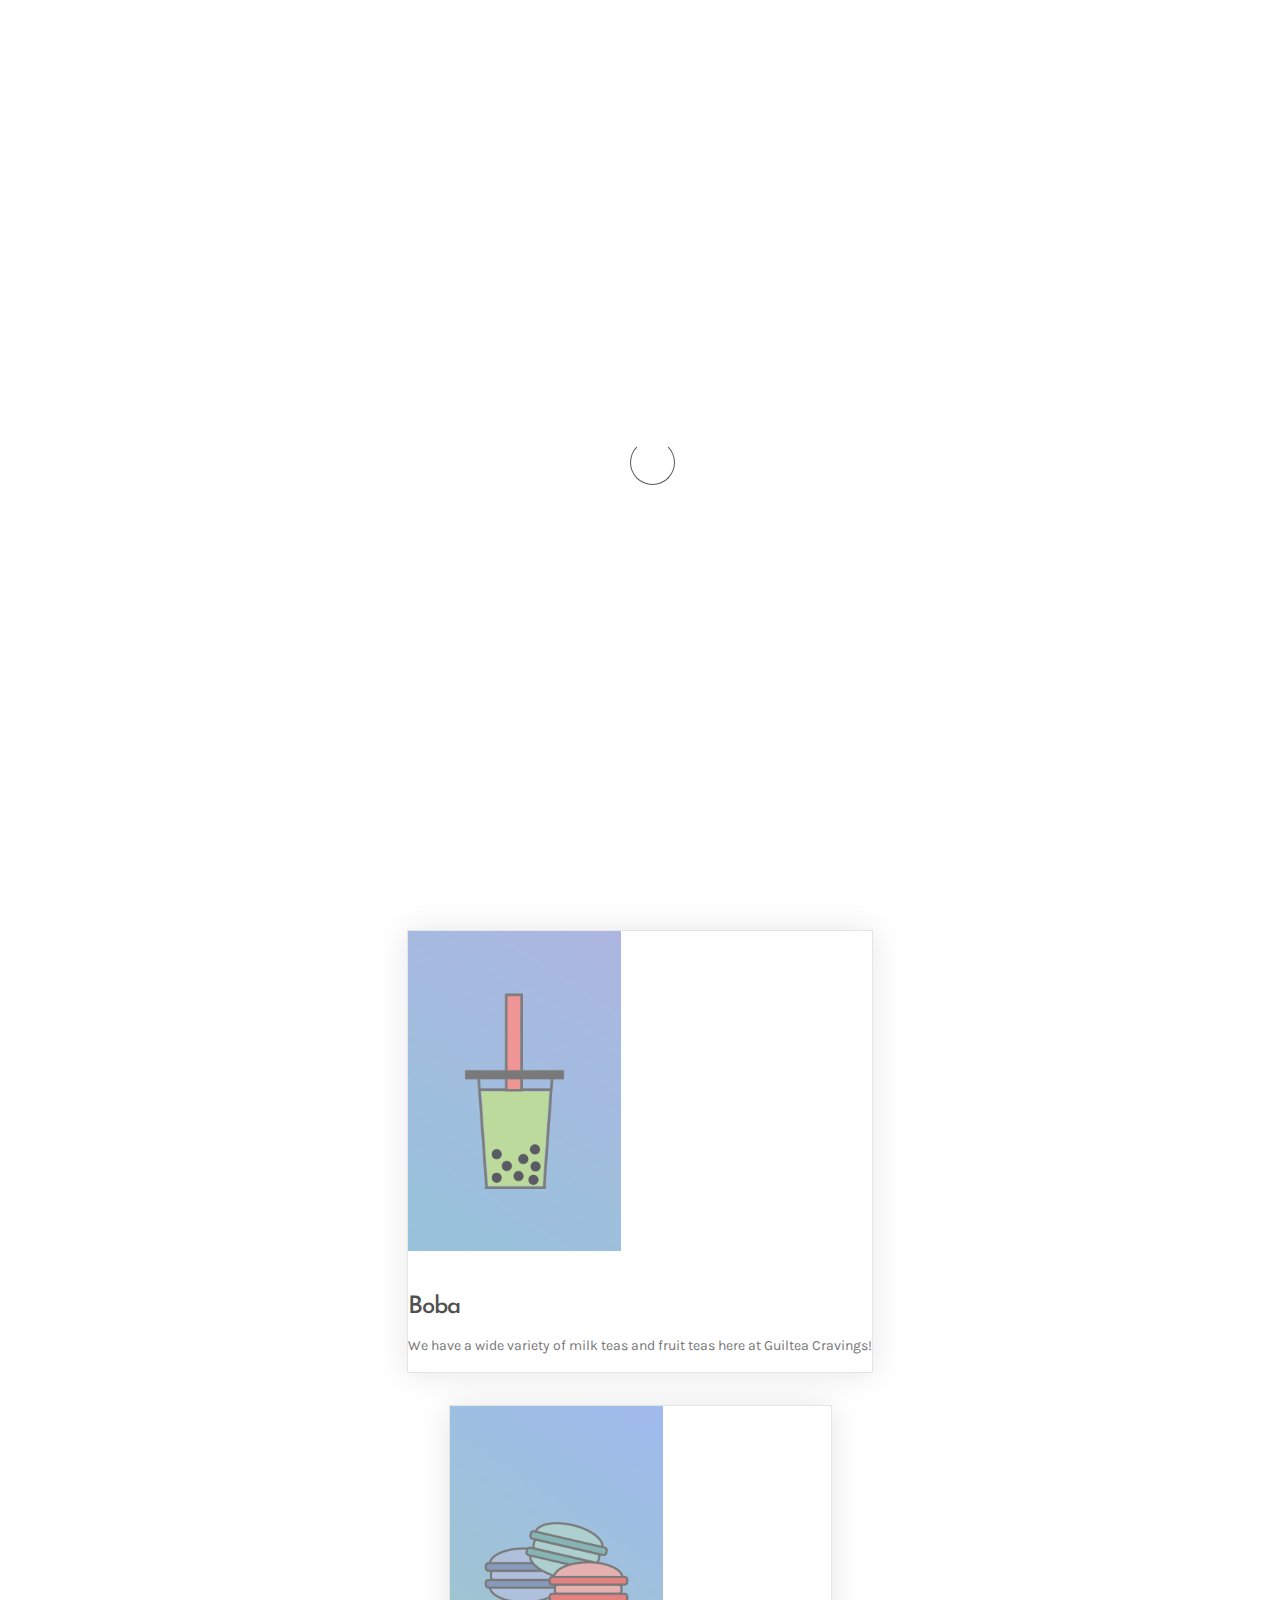
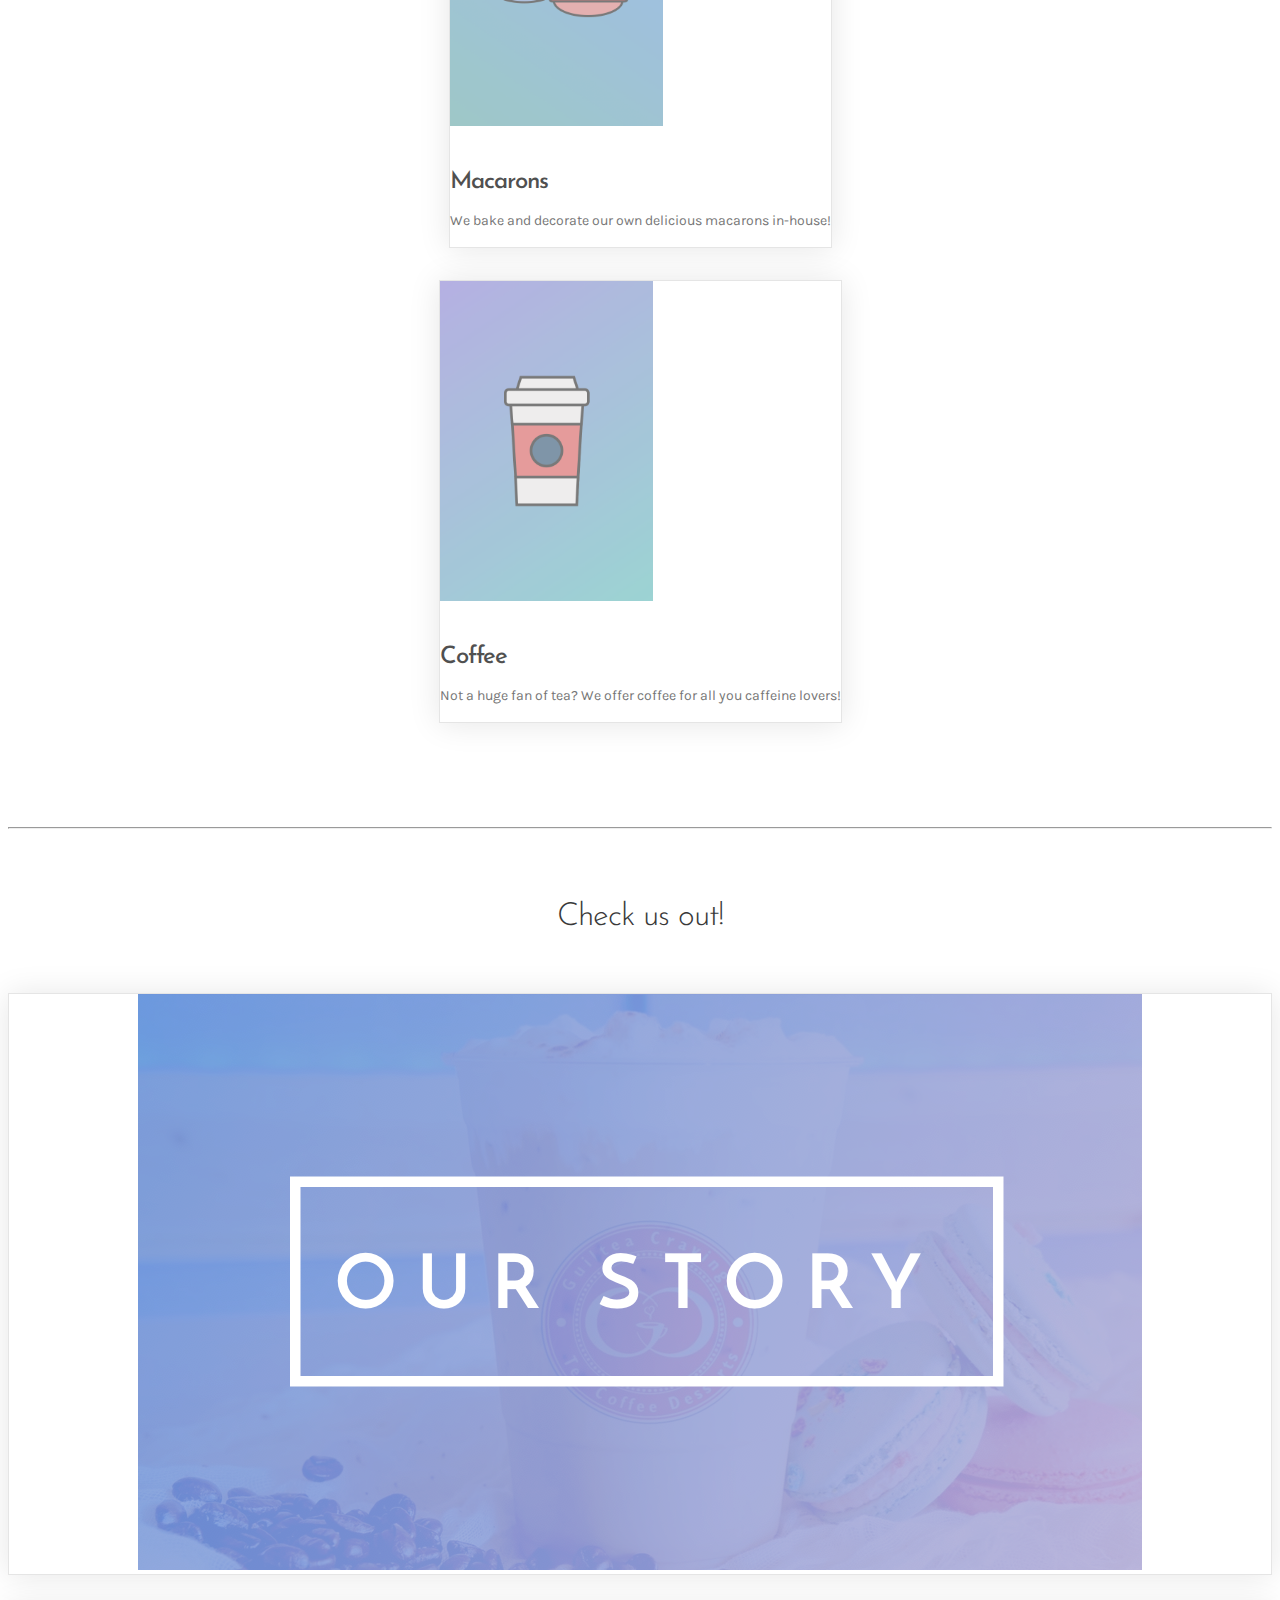
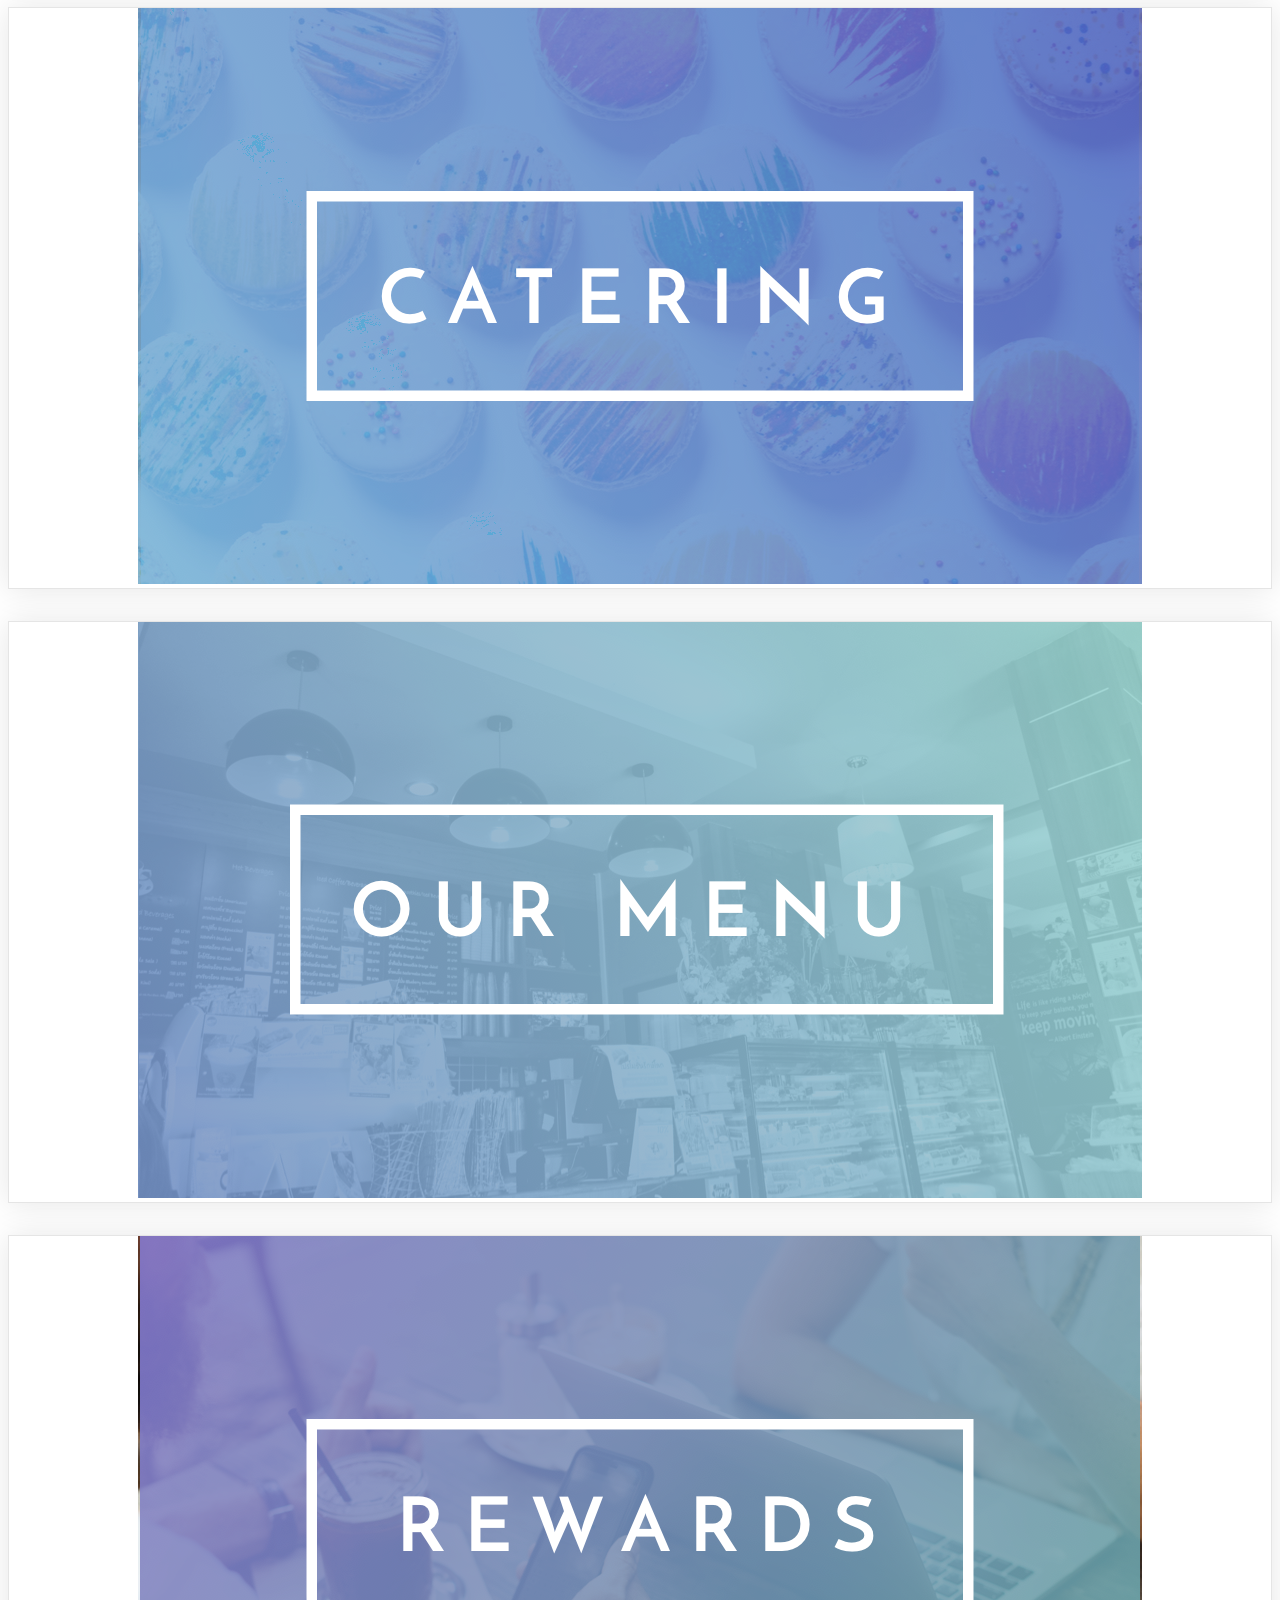
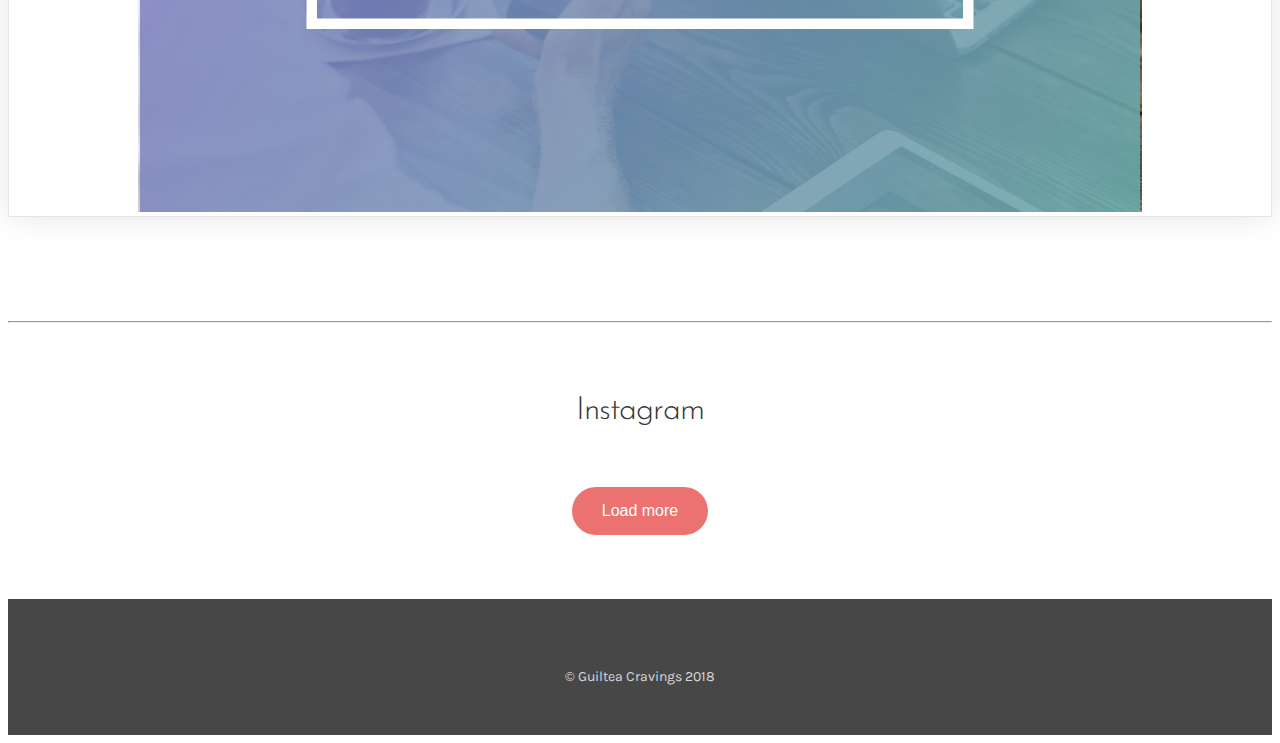
==== index.html @ 6f841122 "added logo to navbar" ====
<!DOCTYPE html>
<html lang="en">
<head>

     <title>Guiltea Cravings</title>

     <meta charset="UTF-8">
     <meta http-equiv="X-UA-Compatible" content="IE=Edge">
     <meta name="description" content="">
     <meta name="keywords" content="">
     <meta name="author" content="">
     <meta name="viewport" content="width=device-width, initial-scale=1, maximum-scale=1">

     <link rel="stylesheet" href="css/bootstrap.min.css">
     <link rel="stylesheet" href="css/magnific-popup.css">
     <link rel="stylesheet" href="css/font-awesome.min.css">

     <!-- MAIN CSS -->
     <link rel="stylesheet" href="css/style.css">
</head>
<body>

     <!-- PRE LOADER -->
     <section class="preloader">
          <div class="spinner">
               <span class="spinner-rotate"></span>
          </div>
     </section>


      <!-- NAVBAR -->
      <nav class="navbar custom-navbar navbar-default navbar-fixed-top">
              <div class="container">
                <div class="navbar-header">
                  <button type="button" class="navbar-toggle collapsed" data-toggle="collapse" data-target="#navbar" aria-expanded="false" aria-controls="navbar">
                    <span class="sr-only">Toggle navigation</span>
                    <span class="icon-bar"></span>
                    <span class="icon-bar"></span>
                    <span class="icon-bar"></span>
                  </button>
                  <img class="navbar-logo" src="images/LOGO_FOR_NAV.png" />
                  <a class="navbar-brand" href="index.html">Guiltea Cravings</a>
                </div>
                <div id="navbar" class="navbar-collapse collapse">
                  <ul class="nav navbar-nav navbar-right">
                    <li><a href="index.html">Home</a></li>
                    <li><a href="about.html">About</a></li>
                    <li><a href="menu.html">Menu</a></li>
                    <li><a href="rewards.html">Rewards</a></li>
                    <li><a href="catering.html">Catering</a></li>
                    <li><a href="contact.html">Contact</a></li>
                  </ul>
                </div>
              </div>     
        </nav>


    <!-- CAROUSEL -->
    <div class="overlay container-fluid">
        <a class="left carousel-control" href="#myCarousel" role="button" data-slide="prev">
            <span class="glyphicon glyphicon-chevron-left" aria-hidden="true"></span>
            <span class="sr-only">Previous</span>
          </a>
          <a class="right carousel-control" href="#myCarousel" role="button" data-slide="next">
            <span class="glyphicon glyphicon-chevron-right" aria-hidden="true"></span>
            <span class="sr-only">Next</span>
          </a>
    </div>
    
    <div id="myCarousel" class="carousel slide container-fluid" data-ride="carousel">
      <!-- Indicators -->
      <ol class="carousel-indicators">
        <li data-target="#myCarousel" data-slide-to="0" class="active"></li>
        <li data-target="#myCarousel" data-slide-to="1"></li>
        <li data-target="#myCarousel" data-slide-to="2"></li>
      </ol>

      <div class="carousel-inner" role="listbox">
        <div class="item active section-banner">

          <img class="first-slide home-deskimg" src="images/banners/home1-lg.jpg" alt="First slide">
          <!-- <img class="first-slide home-mobile" src="images/banners/home1-sm.jpg" alt="First slide"> -->

        </div>
        <div class="item section-banner">
          <img class="second-slide home-deskimg" src="images/banners/home2-lg.jpg" alt="Second slide">
          <!-- <img class="second-slide home-mobile" src="images/banners/home2-sm.jpg" alt="Second slide"> -->
        </div>
        <div class="item section-banner">
          <img class="third-slide home-deskimg" src="images/banners/home3-lg.jpg" alt="Third slide">
          <!-- <img class="third-slide home-mobile" src="images/banners/home3-sm.jpg" alt="Second slide"> -->
        </div>
      </div>

    </div><!-- /.carousel -->


         <!-- GUILTEA SPECIALTIES -->
         <section id="blog" data-stellar-background-ratio="0.5">
          <div class="container">
               <div class="row">

                    <div class="col-md-12 col-sm-12">
                         <div class="section-title">
                              <h2>Welcome to Guiltea Cravings!</h2>
                              <div class="row">
                                  <!-- might change inline style later, won't override in regular stylesheet-->
                                  <p>Here at Guiltea, we offer various yummy treats all made with love! From milk tea to ice cream to macarons, you are sure to find something that satisfies your Guiltea Cravings! Come pay a visit and find out what makes this place so sweet! We hope to see you soon!</p>
                              </div>
                         </div>
                    </div>
                </div>

                <div class="row aboutrow-centered">
                    <div class="col-md-6 col-sm-7 col-lg-5 col-xs-8 aboutcol-centered">
                         <div class="row about-box">
                             <div class="col-md-4 col-sm-5 col-xs-5 about-img padding-0">
                                    <img src="images/boba2.png" class="img-responsive" alt="">
                             </div>
                             <div class="col-md-7 col-sm-6 col-xs-7 about-textspecial">
                                <h3>Boba</h3>
                                <p>We have a wide variety of milk teas and fruit teas here at Guiltea Cravings! </p>
                             </div>
                         </div>
                    </div>
                </div>
                <div class="row aboutrow-centered">
                    <div class="col-md-6 col-sm-7 col-lg-5 col-xs-8 aboutcol-centered">
                         <div class="row about-box">
                                <div class="col-md-4 col-sm-5 col-xs-5 about-img padding-0">
                                       <img src="images/macarons2.png" class="img-responsive" alt="">
                                </div>
                                <div class="col-md-7 col-sm-6 col-xs-7 about-textspecial">
                                   <h3>Macarons</h3>
                                   <p>We bake and decorate our own delicious macarons in-house!</p>
                                </div>
                        </div>
                    </div>
                </div>
                <div class="row aboutrow-centered">
                    <div class="col-md-6 col-sm-7 col-lg-5 col-xs-8 aboutcol-centered">
                         <div class="row about-box">
                                <div class="col-md-4 col-sm-5 col-xs-5 about-img padding-0">
                                       <img src="images/coffee2.png" class="img-responsive" alt="">
                                </div>
                                <div class="col-md-7 col-sm-6 col-xs-7 about-textspecial">
                                   <h3>Coffee</h3>
                                   <p>Not a huge fan of tea? We offer coffee for all you caffeine lovers! </p>
                                </div>
                         </div>
                    </div>
                </div>

               </div>
          </div>
     </section>

     <hr>

     <!-- WELCOME NAV -->
     <section id="blog" data-stellar-background-ratio="0.5">
          <div class="container">
                <!-- Our Story and Catering Button -->
                <div class="row">
                  <div class="col-md-12 col-sm-12">
                         <div class="section-title">
                              <h2>Check us out!</h2>
                         </div>
                  </div>

                    <div class="col-md-4 col-sm-6 col-lg-4 col-xs-12 col-lg-offset-2 col-md-offset-2">
                      <div class="welcome-nav-button">
                        <a href="about.html">
                                 <img src="images/home/story2.png" class="img-responsive" alt="">
                        </a>
                      </div>
                              
                    </div>
          
                    <div class="col-md-4 col-sm-6 col-lg-4 col-xs-12">
                       <div class="welcome-nav-button">
                        <a href="catering.html">
                                  <img src="images/home/catering2.png" class="img-responsive" alt="">
                        </a>
                        </div>

                    </div>
                </div>
                <!-- Rewards and Products Button -->
                <div class="row">
                  <div class="col-md-4 col-sm-6 col-lg-4 col-xs-12 col-lg-offset-2 col-md-offset-2">
                          <div class="welcome-nav-button">
                            <a href="menu.html">
                               <img src="images/home/menu2.png" class="img-responsive" alt="">
                            </a>
                          </div>
                              
                    </div>
                    <div class="col-md-4 col-sm-6 col-lg-4 col-xs-12">
                      <div class="welcome-nav-button">
                        <a href="rewards.html">
                                <img src="images/home/rewards2.png" class="img-responsive" alt="">
                        </a>
                      </div>
                    </div>  
                 </div>

              </div> <!-- end container -->
     </section>

     <hr>

     <!-- INSTAGRAM -->
     <section id="work" data-stellar-background-ratio="0.5">
          <div class="container">
               <div class="row">

                    <div class="col-xs-12 col-md-12 col-sm-12">
                         <div class="section-title">
                              <h2>Instagram</h2>
                         </div>
                    </div>
               </div>

               <div class="row">
                  <!-- instafeed js-->
                  <div id="Instafeed" class="gallery"></div>
               </div>

               <div class="row">
                  <!-- load more or follow us??? -->
                  <button id="btn-instafeed-load" class="btn section-btn">Load more</button>

               </div>
          </div>
     </section>

     <!-- FOOTER -->
     <footer data-stellar-background-ratio="0.5">
          <div class="container">
               <div class="row">                 
                    <div class="col-md-12 col-sm-12">
                         <div class="footer-bottom">
                                   <div class="copyright-text"> 
                                        <ul class="social-icon">
                                            <li><a href="https://www.facebook.com/GuilteacravingsUSA/" class="fa fa-facebook-square" attr="facebook icon"></a></li>
                                            <li><a href="https://twitter.com/guilteacravings" class="fa fa-twitter"></a></li>
                                            <li><a href="https://www.instagram.com/guilteacravingsusa/" class="fa fa-instagram"></a></li>
                                            <li><a href="https://www.yelp.com/biz/guiltea-cravings-san-diego" class="fa fa-yelp"></a></li>
                                        </ul>
                                        <p>&copy; Guiltea Cravings 2018</p> <!-- maybe say design & developed by Team Foodies? -->
                                   </div>
                         </div>
                    </div>
               </div>
          </div>
     </footer>


     <!-- SCRIPTS -->
     <script src="js/jquery.js"></script>
     <script src="js/bootstrap.min.js"></script>
     <script src="js/jquery.stellar.min.js"></script>
     <script src="js/jquery.magnific-popup.min.js"></script>
     <script src="js/smoothscroll.js"></script>
     <script src="js/instafeed.min.js"></script>
     <script src="js/custom.js"></script>

</body>
</html>
---- css/style.css ----
/*

minify CSS at the end to better performance

*/  
  @import url('https://fonts.googleapis.com/css?family=Poppins:400,500,600');
  @import url('https://fonts.googleapis.com/css?family=Nunito');
  @import url('https://fonts.googleapis.com/css?family=Josefin+Sans');
  @import url('https://fonts.googleapis.com/css?family=Karla');
  @import url('https://fonts.googleapis.com/css?family=Work+Sans');





  body {
    /* background: #ffffff; */
    font-family: 'Karla', sans-serif;
    overflow-x: hidden;

  }


  /*---------------------------------------
     TYPOGRAPHY              
  -----------------------------------------*/

  h1,h2,h3,h4,h5,h6 {
    font-family: 'Josefin Sans', sans-serif;
    font-weight: 300;
    line-height: inherit;
    letter-spacing: -1px;
  }

  h1 {
    color: #292929;
    font-size: 3em;
    margin-bottom: 30px;
  }

  h2 {
    color: #393939;
    font-size: 2em;
  }

  h3 {
    color: #505050;
    font-size: 1.5em;
    font-weight: 500;
    margin-bottom: 0;
  }

  h4 {
    color: #696969;
    font-size: 18px;
    line-height: normal;
  }

  p {
    color: #757575;
    font-size: 14px;
    font-weight: normal;
    line-height: 25px;
  }

  strong {
    font-weight: 500;
  }


  /*---------------------------------------
     GENERAL               
  -----------------------------------------*/

  * {
    -webkit-box-sizing: border-box;
    -moz-box-sizing: border-box;
    box-sizing: border-box;
  }

  *:before,
  *:after {
    -webkit-box-sizing: border-box;
    -moz-box-sizing: border-box;
    box-sizing: border-box;
  }

  a {
    color: #252525;
    font-weight: normal;
    -webkit-transition: 0.5s;
    transition: 0.5s;
    text-decoration: none !important;
  }

  a:hover, a:active, a:focus {
    color: #ec7171;
    outline: none;
  }

  .section-title {
    margin-bottom: 60px;
  }

  .section-title h2 {
    margin-top: 0;
    margin-bottom: 10px;
  }

  .section-title .line-bar {
    color: #d9d9d9;
    display: block;
    font-size: 5em;
    line-height: 0;
  }

  .section-title p{
    text-align: left;
    padding: 0 10%;
  }

  .section-btn {
    background: #ec7171;
    border: 0;
    border-radius: 800px;
    color: #ffffff;
    cursor: pointer;
    font-size: inherit;
    font-weight: normal;
    padding: 15px 30px;
    -webkit-transition: 0.5s;
    transition: 0.5s;
  }

  .section2-btn {
    background: white; 
    color: #ec7171; 
    border: 1px solid #ec7171;
  }

  .section-btn:focus {
    background: #ec7171;
    outline: 0;
    color: white;
  }
  .section-btn:hover {
    background: #ec7171;  /* fallback for old browsers */
    background: -webkit-linear-gradient(to right, rgb(119, 112, 179), rgb(161, 214, 214));  /* Chrome 10-25, Safari 5.1-6 */
    background: linear-gradient(to right, rgb(119, 112, 179), rgb(161, 214, 214)); /* W3C, IE 10+/ Edge, Firefox 16+, Chrome 26+, Opera 12+, Safari 7+ */
    border-color: transparent;
    color: #ffffff;
  }

  .overlay {
    background: #ec7171;  /* fallback for old browsers */
    background: -webkit-linear-gradient(to right, rgba(119, 112, 179, 0.7), rgba(161, 214, 214, 0.7));  /* Chrome 10-25, Safari 5.1-6 */
    background: linear-gradient(to right, rgba(119, 112, 179, 0.7), rgba(161, 214, 214, 0.7)); /* W3C, IE 10+/ Edge, Firefox 16+, Chrome 26+, Opera 12+, Safari 7+ */
    /* opacity: 0.7; */
    position: absolute;
    width: 100%;
    height: 30.1em;
    top: 0;
    right: 0;
    left: 0;
    z-index: 10;
  }

  .overlay-subpage {
    background: #ec7171;  /* fallback for old browsers */
    background: -webkit-linear-gradient(to right, rgba(119, 112, 179, 0.7), rgba(161, 214, 214, 0.7));  /* Chrome 10-25, Safari 5.1-6 */
    background: linear-gradient(to right, rgba(119, 112, 179, 0.7), rgba(161, 214, 214, 0.7)); /* W3C, IE 10+/ Edge, Firefox 16+, Chrome 26+, Opera 12+, Safari 7+ */
    /* opacity: 0.7; */
    position: absolute;
    width: 100%;
    height: 18.55em;
    top: 0;
    right: 0;
    left: 0;
    z-index: 10;
  }

  section {
    padding-top: 4em;
    padding-bottom: 4em;
    text-align: center;
  }

  table{
    margin: 0 auto;
  }

  th,td{
    padding: 0px 20px;
    color: #696969;
  }


  /*---------------------------------------
       PRE LOADER              
  -----------------------------------------*/

  .preloader {
    position: fixed;
    top: 0;
    left: 0;
    width: 100%;
    height: 100%;
    z-index: 99999;
    display: flex;
    flex-flow: row nowrap;
    justify-content: center;
    align-items: center;
    background: none repeat scroll 0 0 #ffffff;
  }

  .spinner {
    border: 1px solid transparent;
    border-radius: 3px;
    position: relative;
  }

  .spinner:before {
    content: '';
    box-sizing: border-box;
    position: absolute;
    top: 50%;
    left: 50%;
    width: 45px;
    height: 45px;
    margin-top: -10px;
    margin-left: -10px;
    border-radius: 50%;
    border: 1px solid #575757;
    border-top-color: #ffffff;
    animation: spinner .9s linear infinite;
  }

  @-webkit-@keyframes spinner {
    to {transform: rotate(360deg);}
  }

  @keyframes spinner {
    to {transform: rotate(360deg);}
  }


  /*---------------------------------------
      MENU              
  -----------------------------------------*/
   #navigation {
    margin-bottom: 0;
    padding-bottom: 0;
  }

  /* mobile override of bootstrap */
  .navbar-default .navbar-toggle:focus, .navbar-default .navbar-toggle:hover {
    background-color: #ffffff;
  }
  .custom-navbar {
    border: none;
    margin-bottom: 0;
    padding: 1em 0 1em 0;
  }

  
  /* .custom-navbar.navbar-default.navbar-fixed-top {
    padding-bottom: 1.2em;
  } */

  .custom-navbar .navbar-brand {
    color: #ffffff;
    font-size: 25px;
    font-weight: 500;
    letter-spacing: -1px;
    font-family: 'Josefin Sans', sans-serif;
  }

  .custom-navbar .navbar-brand:hover {
    color: #ce3232;
  }

  .top-nav-collapse {
    background: #ffffff !important;
    /* background: #474747; */
  }

  .custom-navbar .navbar-nav.navbar-nav-first {
    margin-left: 8em;
  }

  .custom-navbar .navbar-nav.navbar-right li a {
    padding-right: 12px;
    padding-left: 12px;
  }

  .custom-navbar .section-btn {
    padding: 15px;
    margin-left: 2em;
  }

  .custom-navbar .section-btn:hover {
    background: #000000;  /* fallback for old browsers */
    background: -webkit-linear-gradient(to right, #434343, #000000);  /* Chrome 10-25, Safari 5.1-6 */
    background: linear-gradient(to right, #434343, #000000); /*W3C, IE 10+/ Edge, Firefox 16+, Chrome 26+, Opera 12+, Safari 7+*/
   }

  .custom-navbar .section-btn a {
    padding: 0;
  }

  .custom-navbar .nav .section-btn a:hover {
    color: #ffffff;
  }

  .custom-navbar .nav li a {
    font-size: 14px;
    font-weight: 500;
    color: white;
    letter-spacing: -0.5px;
    padding-right: 22px;
    padding-left: 22px;
  }

  .custom-navbar .nav li a:hover {
    background: transparent;
    color: #ce3232;
  }

  .custom-navbar .navbar-nav > li > a:hover,
  .custom-navbar .navbar-nav > li > a:focus {
    background-color: transparent;
  }

  .custom-navbar .nav li.active > a {
    background-color: transparent;
    color: #ce3232;
  }

  .custom-navbar .navbar-toggle {
    border: none;
    padding-top: 10px;
  }

  .custom-navbar .navbar-toggle {
    background-color: transparent;
  }

  .custom-navbar .navbar-toggle .icon-bar {
    background: #252525;
    border-color: transparent;
  }

  .navbar-logo{
    height: 45px;
    float: left;
    padding-right: 10px;
  }

  @media(min-width:768px) {
    .custom-navbar {
      border-bottom: 0;
      background: 0 0; 
    }

    .custom-navbar.top-nav-collapse {
      background: #ffffff;
      -webkit-box-shadow: 0 1px 30px rgba(0, 0, 0, 0.1);
      -moz-box-shadow: 0 1px 30px rgba(0, 0, 0, 0.1);
      box-shadow: 0 1px 30px rgba(0, 0, 0, 0.1);
      padding: 12px 0;
    }

    .top-nav-collapse .navbar-brand {
      color: #252525;
    }

    .top-nav-collapse .nav li a {
      color: black;
    }

    .top-nav-collapse .nav .section-btn a {
      color: #ffffff;
    }
  }



/*---------------------------------------
    CAROUSEL
-----------------------------------------*/
.container-fluid {
  padding-right: 0;
  padding-left: 0;
  margin-right: auto;
  margin-left: auto;
}
#myCarousel {
  display: -webkit-box;
  display: -webkit-flex;
  display: -ms-flexbox;
  display: flex;
  -webkit-box-align: center;
  -webkit-align-items: center;
  -ms-flex-align: center;
  align-items: center;
  /* min-height: 100vh; */
  height: 30em;
  position: relative;
  overflow: hidden;
  width: 100vw;
  padding-top: 6em;
  /* text-align: left; */
}

#myCarousel-subpage {
  display: -webkit-box;
  display: -webkit-flex;
  display: -ms-flexbox;
  display: flex;
  -webkit-box-align: center;
  -webkit-align-items: center;
  -ms-flex-align: center;
  align-items: center;
  /* min-height: 100vh; */
  height: 18.5em;
  position: relative;
  overflow: hidden;
  width: 100vw;
  padding-top: 6em;
  /* text-align: left; */
}

.carousel-control.left, .carousel-control.right {
  background-image: none !important;
  filter: none !important;
}

/* Carousel base class */
.carousel {
  /* height: 36.75em; */
  margin-bottom: 1em;
}
/* Since positioning the image, we need to help out the caption */
.carousel-caption {
  z-index: 5;
}

/* Declare heights because of positioning of img element */
/* .carousel .item { */
  /* height: 40vh; */
  /* background-color: #777; */
/* } */
.home-deskimg{
  display: block !important;
}

.home-mobile{
  display: none !important;
}

.carousel-inner > .item > img {
  position: relative;
  top: 0;
  left: 0;
  min-width: 100%;
  height: 25em;
}
#myCarousel-subpage .carousel-inner > .item > img {
  margin-top: 35em;
}
@media (min-width: 768px) {

  /* Bump up size of carousel content */
  .carousel-caption p {
    margin-bottom: 20px;
    font-size: 21px;
    line-height: 1.4;
  }

}

.section-banner {
  height: 49.27em !important;
  margin-top: 24em !important;
  width: 100%;
}

.section-banner-subpage {
  height: 49.27em !important;
  margin-top: 24em !important;
  width: 100%;
}

  /*---------------------------------------
      Welcome Nav             
  -----------------------------------------*/
  .welcome-nav-button {
    border: rgba(0, 0, 0, 0.1) 1px solid;
    background: #ffffff;
    -webkit-box-shadow: 0 1px 30px rgba(0, 0, 0, 0.1);
    -moz-box-shadow: 0 1px 30px rgba(0, 0, 0, 0.1);
    box-shadow: 0 1px 30px rgba(0, 0, 0, 0.1);
    margin-bottom: 2em;
  }

  .welcome-nav-button:hover img{
    opacity: 0.9;
  }

  /*---------------------------------------
      ABOUT              
  -----------------------------------------*/

  .about-paragraph {
    text-align: left;
  }
  .about-pic {
    height: 23em;
    width: 18em;
    box-shadow: 0 1px 30px rgba(0, 0, 0, 0.1);
  }
  /* centering */
  .aboutrow-centered {
    text-align: center;
  }
  .aboutcol-centered {
    display: inline-block;
    float: none;
    text-align: left;
    /* margin-right: -4px; */
    padding-right: 0;
    padding-left: 0;
    margin-bottom: 2em;
  }
  #about {
    text-align: left;
    padding-bottom: 0;
  }

  #about .about-info:first-child {
    margin-right: 40px;
  }

  .about-info .section-title {
    margin: 40px 0 40px 0;
  }

  .about-info {
    margin-top: 60px;
  }

  /* IMPORTANT */
  .about-box {
    border: rgba(0, 0, 0, 0.1) 1px solid;
    background: #ffffff;
    -webkit-box-shadow: 0 1px 30px rgba(0, 0, 0, 0.1);
    -moz-box-shadow: 0 1px 30px rgba(0, 0, 0, 0.1);
    box-shadow: 0 1px 30px rgba(0, 0, 0, 0.1);
    /* position: absolute; */
    /* height: 23em; */
  }
  .about-box .about-img img {
    /* width: 45%; */
    height: 20em;
  }
  .about-textspecial{
    margin-top: 2.5em;
  }
  .padding-0 {
    padding-right: 0;
    padding-left: 0;
  }


  .skill-thumb strong {
    display: inline-block;
    margin-bottom: 10px;
  }

  .skill-thumb .progress {
    background: #ffffff;
    border-radius: 5px;
    box-shadow: none;
    height: 3px;
    margin-bottom: 25px;
  }

  .skill-thumb .progress-bar {
    background: #1f1f1f;
    box-shadow: none;
  }

  .section-header {
    text-align: center;
    color: white;
    margin-top: 4.8em;
    
  }


  /*---------------------------------------
      INSTAGRAM FEED            
  -----------------------------------------*/
  .work-info img {
    width: 100%;
    border-radius: 100%;
  }

  #work .work-thumb {
    overflow: hidden;
    position: relative;
    cursor: pointer;
    border-radius: 3px;
  }

  .work-thumb .work-info {
    position: absolute;
    top: 0px;
    left: 0px;
    right: 0px;
    bottom: 0px;
    display: flex;
    align-items: center;
    justify-content: center;
    flex-direction: column;
    text-align: center;
  }

  .work-thumb .work-info:after {
    position: absolute;
    top: 0px;
    left: 0px;
    right: 0px;
    bottom: 0px;
    content: "";
    background: #ce3232;
    opacity: 0;
    transition: 0.5s;
  }

  .work-thumb .work-info:hover::after {
    opacity: 0.9;
  }

  .work-thumb .work-info h3,
  .work-thumb .work-info small {
    transform: translateY(100%);
    opacity: 0;
    display: block;
    transition: 0.5s 0.2s;
    color: #ffffff;
    z-index: 2;
    position: relative;
  }

  .work-thumb .work-info small {
    color: #d9d9d9;
    font-size: 12px;
    font-weight: 500;
    letter-spacing: 1px;
    margin-top: 40px;
  }

  .work-thumb:hover .work-info h3,
  .work-thumb:hover .work-info small {
    transform: translateY(0px);
    opacity: 1;
  }

  .instaimg img {
    margin-bottom:2em;
    height: 15em;
    width: 17em;
    box-shadow: 0 1px 30px rgba(0, 0, 0, 0.1);
  }
  .instaimg img:hover {
    opacity:0.8;
    -moz-opacity:0.8;
    -webkit-opacity:0.8;
  }
 
  #btn-instafeed-load.section-btn:focus {
    outline: 0;
    background: #ec7171;
  }

  #btn-instafeed-load.section-btn:hover {
    background: #ec7171;  /* fallback for old browsers */
    background: -webkit-linear-gradient(to right, rgb(119, 112, 179), rgb(161, 214, 214));  /* Chrome 10-25, Safari 5.1-6 */
    background: linear-gradient(to right, rgb(119, 112, 179), rgb(161, 214, 214)); /* W3C, IE 10+/ Edge, Firefox 16+, Chrome 26+, Opera 12+, Safari 7+ */
    border-color: transparent;
    color: #ffffff;
  }


  /*---------------------------------------
      BLOG            
  -----------------------------------------*/
/*bootstrap override */
  .row {
    margin-right: 0;
    margin-left: 0;
  }
  #blog {
    background: #ffffff;
  }

  #blog-header,
  #blog-detail {
    text-align: left;
  }

  #blog-header {
    background: url('../images/blog-header-bg.jpg') no-repeat center center;
    background-size: cover;
    display: -webkit-box;
    display: -webkit-flex;
    display: -ms-flexbox;
    display: flex;
    -webkit-box-align: center;
    -webkit-align-items: center;
    -ms-flex-align: center;
    align-items: center;
    height: 65vh;
    color: #ffffff;
    position: relative;
    padding-top: 1em;
  }

  #blog-header h2 {
    color: #ffffff;
  }

  .blog-thumb {
    background: #ffffff;
    -webkit-box-shadow: 0 1px 30px rgba(0, 0, 0, 0.1);
    -moz-box-shadow: 0 1px 30px rgba(0, 0, 0, 0.1);
    box-shadow: 0 1px 30px rgba(0, 0, 0, 0.1);
    border-radius: 3px;
    text-align: left;
    margin-bottom: 30px;
    height: 23em;
  }

  .media.blog-thumb .media-left {
    width: 45%;
  }

  .blog-thumb small {
    color: #ce3232;
    font-weight: 500;
    display: block;
  }

  .blog-thumb small .fa {
    margin-right: 5px;
  }

  .blog-thumb h4 {
    margin-top: 2px;
    margin-bottom: 0px;
  }

  #blog-detail h2 {
    padding: 25px 0 10px 0;
  }

  .blog-info {
    padding: 75px 25px;
  }

  .blog-info h3 {
    margin: 0;
    padding: 8px 0 6px 0;
    text-transform: capitalize;
  }

  .blog-info .section-btn {
    background: #ec7171;
    color: #ffffff;
    margin-top: 20px;
  }

  .blog-info .section-btn:hover, .blog-info .section-btn:focus {
    background: #ec7171;  /* fallback for old browsers */
    background: -webkit-linear-gradient(to right, rgb(119, 112, 179), rgb(161, 214, 214));  /* Chrome 10-25, Safari 5.1-6 */
    background: linear-gradient(to right, rgb(119, 112, 179), rgb(161, 214, 214)); /* W3C, IE 10+/ Edge, Firefox 16+, Chrome 26+, Opera 12+, Safari 7+ */
    border-color: transparent;
    color: #ffffff;
  }

  .blog-thumb ul {
    margin: 32px 12px 22px 0px;
  }

  .blog-thumb ul li {
    list-style: square;
    font-weight: normal;
    padding: 4px 12px 4px 0px;
  }


  /*---------------------------------------
      MENU PAGE            
  -----------------------------------------*/

  #menu img{
      height: auto;
      width: 100%;
      padding-bottom: 20px;
  }

  #menu .deskimg{
    display: block;
  }

  #menu .mobimg{
    display: none;
  }


  /*---------------------------------------
      FORMS            
  -----------------------------------------*/

  .boxed {
    background-color: #f2f2f2;
    padding: 30px;
    width: 80%;
    margin-left: 10%;
    
  }

  label{
    display: block;
    text-align: left;
  }

  input, textarea {
    display: block;
    outline: none;
    width: 100%;
    border: 1px solid #ccc;
    border-radius: 6px;
    padding: 0 5px;
  }

  textarea{
    height: 150px;
    resize: none;
  }

  input[type="submit"]{
    width: 110px;
  }



  /*---------------------------------------
      CONTACTS             
  -----------------------------------------*/

  #contact {
    background: #00F260;  /* fallback for old browsers */
    background: -webkit-linear-gradient(to right, #0575E6, #00F260);  /* Chrome 10-25, Safari 5.1-6 */
    background: linear-gradient(to right, #0575E6, #00F260); /* W3C, IE 10+/ Edge, Firefox 16+, Chrome 26+, Opera 12+, Safari 7+ */
  }

  #contact .section-title h2 {
    color: #ffffff;
  }

  .contact-info{
    padding: 45px 25px;
    text-align: center;
  }

  #location{
    padding-top: 75px;
  }

  #join img{
    height: 300px;
    width: auto;
  }

  #map #google-map {
    margin: 0 auto;
    width: 800px;
    height: 500px;
  }



  /*---------------------------------------
     FOOTER              
  -----------------------------------------*/

  footer {
    background: #474747;
    position: relative;
    padding-bottom: 2em;
  }

  footer h2 {
    color: #ffffff;
  }

  .footer-link {
    margin: 0;
    padding: 0;
  }

  .footer-link li {
    display: block;
    list-style: none;
    margin: 5px 10px 5px 0;
  }

  footer p,
  footer span,
  .footer-link li a {
    color: #d9d9d9;
  }

  .copyright-text p,
  .footer-bottom .phone-contact p {
    font-size: 14px;
  }

  .footer-info p {
    margin-right: 4em;
  }

  .footer-bottom {
    /* margin-top: 5em; */
    padding-top: 2em;
    text-align: center;
  }

  .footer-bottom .phone-contact,
  .footer-bottom .social-icon {
    display: inline-block;
    vertical-align: top;
  }

  .footer-bottom .phone-contact {
    margin-right: 40px;
  }

  .footer-bottom .phone-contact span {
    font-weight: 500;
    display: inline-block;
    margin-left: 10px;
  }


  /*---------------------------------------
     SOCIAL ICON              
  -----------------------------------------*/

  .social-icon {
    position: relative;
    padding: 0;
    margin: 0;
  }

  .social-icon li {
    display: inline-block;
    list-style: none;
  }

  .social-icon li a {
    border-radius: 100px;
    color: #d9d9d9;
    font-size: 15px;
    text-decoration: none;
    position: relative;
    margin: 5px 10px;
  }

  .social-icon li a:hover {
    color: #ce3232;
  }



  /*---------------------------------------
     RESPONSIVE STYLES              
  -----------------------------------------*/

  @media screen and (max-width: 1170px) {

    .custom-navbar .navbar-nav.navbar-nav-first {
      margin-left: inherit;
    }
  }

  @media screen and (max-width: 991px) {

    h3 {
      font-size: 1.2em;
    }

    p {
      font-size: 13px;
    }

    #home {
      text-align: center;
    }

    .home-info {
      margin-bottom: 3em;
    }

    .custom-navbar .nav li a {
      font-size: 13px;
      padding-right: 11px;
      padding-left: 11px;
    }

    .custom-navbar .section-btn {
      margin-left: 1em;
    }

    .blog-thumb {
      height: inherit;
    }

    .blog-info {
      padding: 45px 25px;
    }

    .contact-info {
      padding: 45px 25px 65px 25px;
    }

    #location{
      height: 320px;
    }

    .media.blog-thumb .media-left {
      display: block;
      width: 100%;
      padding-right: 0;
      overflow: hidden;
    }

    .media.blog-thumb .media-left {
      height: 250px;
    }

    .media.blog-thumb .media-left img {
      position: relative;
      bottom: 10em;
    }

    #work .work-thumb,
    .footer-thumb {
      margin-top: 20px;
      margin-bottom: 30px;
    }
  }

  @media only screen and (min-width: 640px) and (max-width: 767px) {

    #blog-header {
      height: 100vh;
    }

    .media.blog-thumb .media-left {
      height: 550px;
    }

    .media.blog-thumb .media-left img {
      position: relative;
      bottom: 10em;
    }
  }

  @media screen and (max-width: 767px) {

    .custom-navbar {
      background: #ffffff;
      -webkit-box-shadow: 0 1px 30px rgba(0, 0, 0, 0.1);
      -moz-box-shadow: 0 1px 30px rgba(0, 0, 0, 0.1);
      box-shadow: 0 1px 30px rgba(0, 0, 0, 0.1);
      padding: 1.5em 0 0.4em 0;
    }

    .custom-navbar .nav li a {
      line-height: normal;
      padding: 5px;
    }


    .custom-navbar .navbar-brand,
    .top-nav-collapse .navbar-brand {
      color: #575757;
      font-weight: 600;
    }

    .top-nav-collapse .navbar-brand {
      color: #252525;
    }

    .custom-navbar .nav li a {
      color: #575757;
    }

    .top-nav-collapse .nav li a {
      color: #575757;
    }

    .custom-navbar .navbar-nav.navbar-right li {
      text-align: center;
    }

    .custom-navbar .section-btn {
      display: block !important;
      width: 50%;
      margin: 10px auto 10px auto;
      padding: 10px;
    }

    .custom-navbar .section-btn a {
      color: #ffffff !important;
    }

    .navbar-logo{
      padding: 0 0 0 20px;
    }

    .home-info span {
      margin-top: 20px;
    }

    #about .about-info:first-child {
      margin-right: 0;
    }

    .about-info {
      margin: 40px 0 40px 0;
    }

    #menu .deskimg{
      display: none;
    }

    #menu .mobimg{
      display: block;
    }

    #join img{
      height: auto;
      width: 80%;
    }

    #map #google-map {
      width: 100%;
      height: 300px;
    }

    footer {
      text-align: center;
    }

    .footer-info p,
    .footer-bottom .phone-contact {
      margin-right: 0;
    }
    /* for homepage */
    .overlay {
      height: 20.1em;
     }
     .carousel-control.left, .carousel-control.right {
      padding-top: 17em;
    }
     #myCarousel {
      height: 20em;
      padding-top: 7em;
      /* text-align: left; */
    }

    /* for subpages */
    .overlay-subpage {
      height: 14em;
    }
    #myCarousel-subpage {
      height: 14em;
      padding-top: 4em;
      /* text-align: left; */
    }
  }

  @media screen and (max-width: 639px) {

    .about-textspecial {
      font-size: 20px;
      margin-top: 0.02em;
    }
    .about-textspecial h3 {
      margin-top: 12px;
    }
    .about-textspecial p {
      font-size: 13px;
      line-height: 1.5;
      padding-left: 0.05em;
    }
    .about-box .about-img img {
      /* width: 45%; */
      height: 12em;
      width: 100%;
    }
    /* .home-deskimg{
      display: none !important;
    } */
    
    /* .home-mobile{
      display: block !important;
    } */
    .instaimg img {
      margin-bottom:0.1em;
      height: 12em;
      width: 12em;
    }

    .instaimg.col-xs-6 {
      padding: 0.3em;

    }
    /* insta button */
    #btn-instafeed-load.section-btn:hover {
      background: #ec7171;
    }
    .section-btn:hover {
      background: #ec7171;
    }

    h1 {
      font-size: 2em;
    }

    .media.blog-thumb .media-left {
      height: 320px;
    }

    .media.blog-thumb .media-left img {
      position: relative;
      bottom: 6em;
    }
    
  }
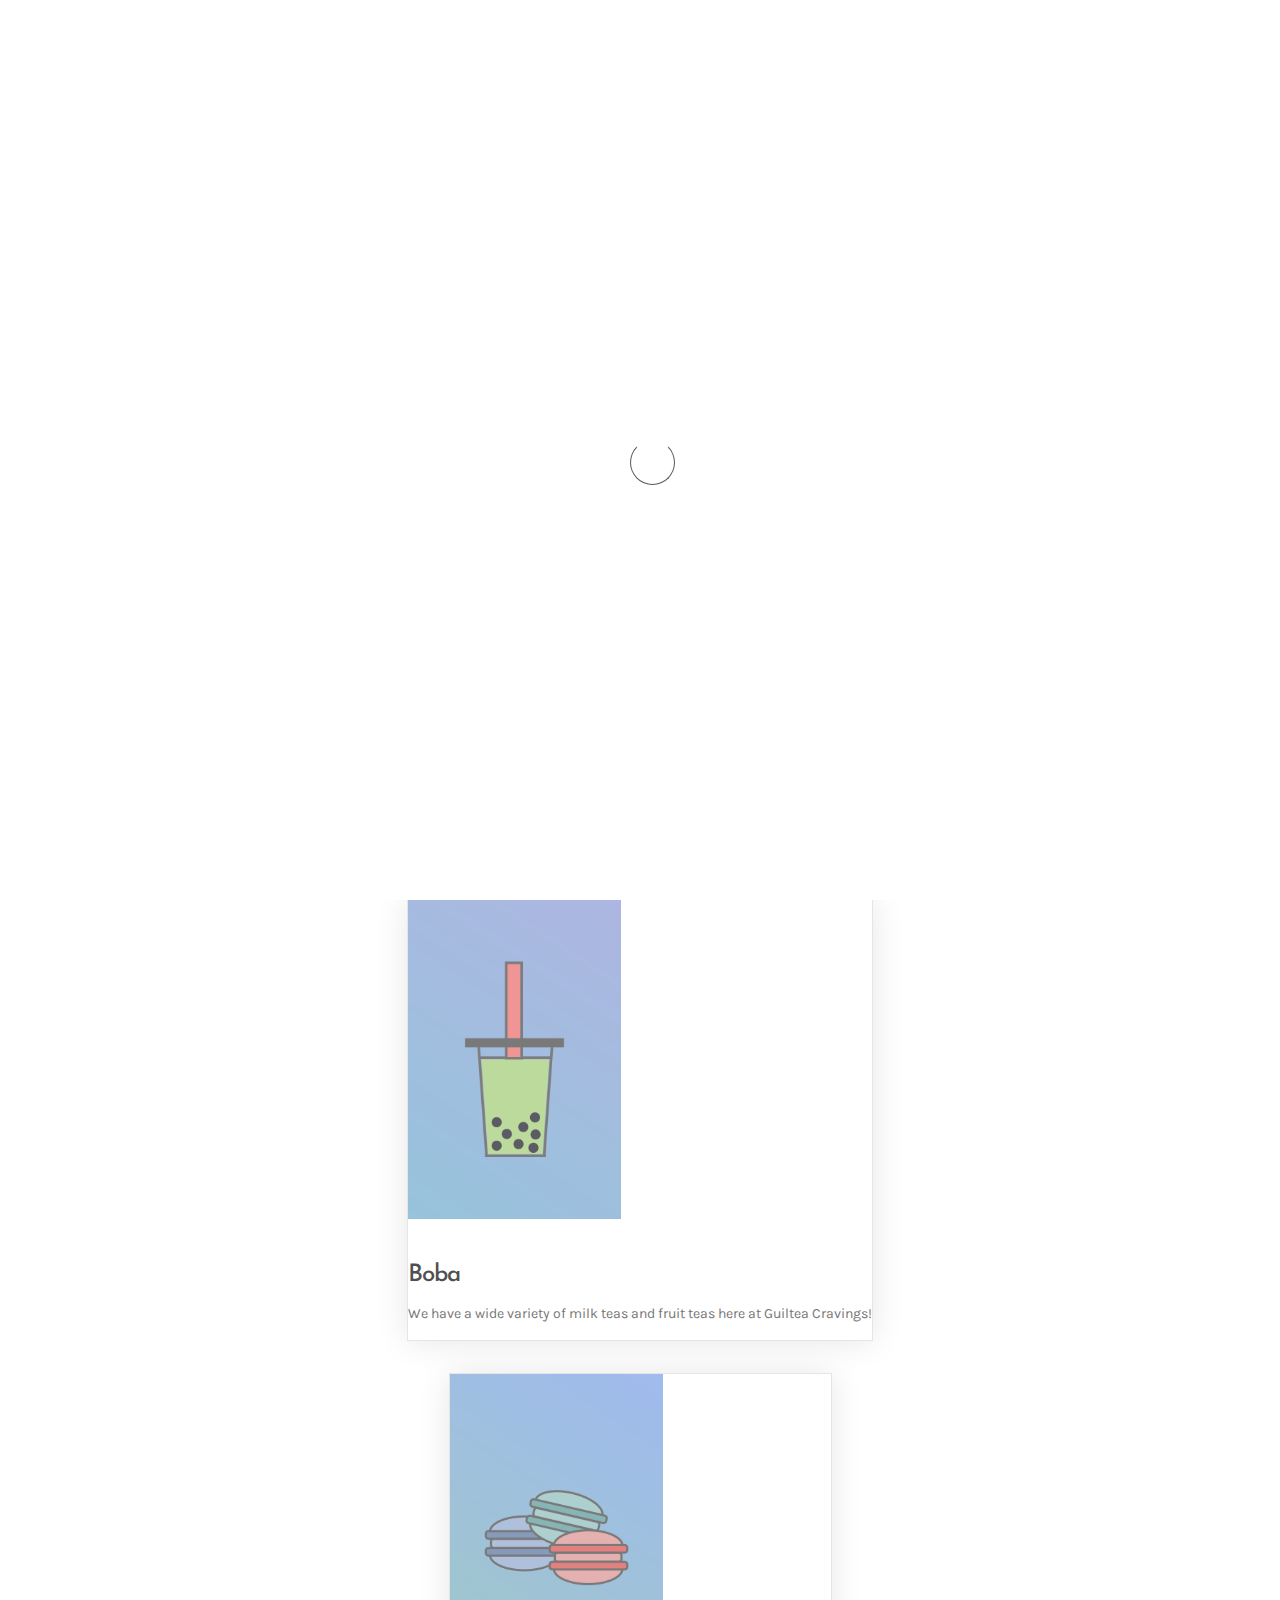
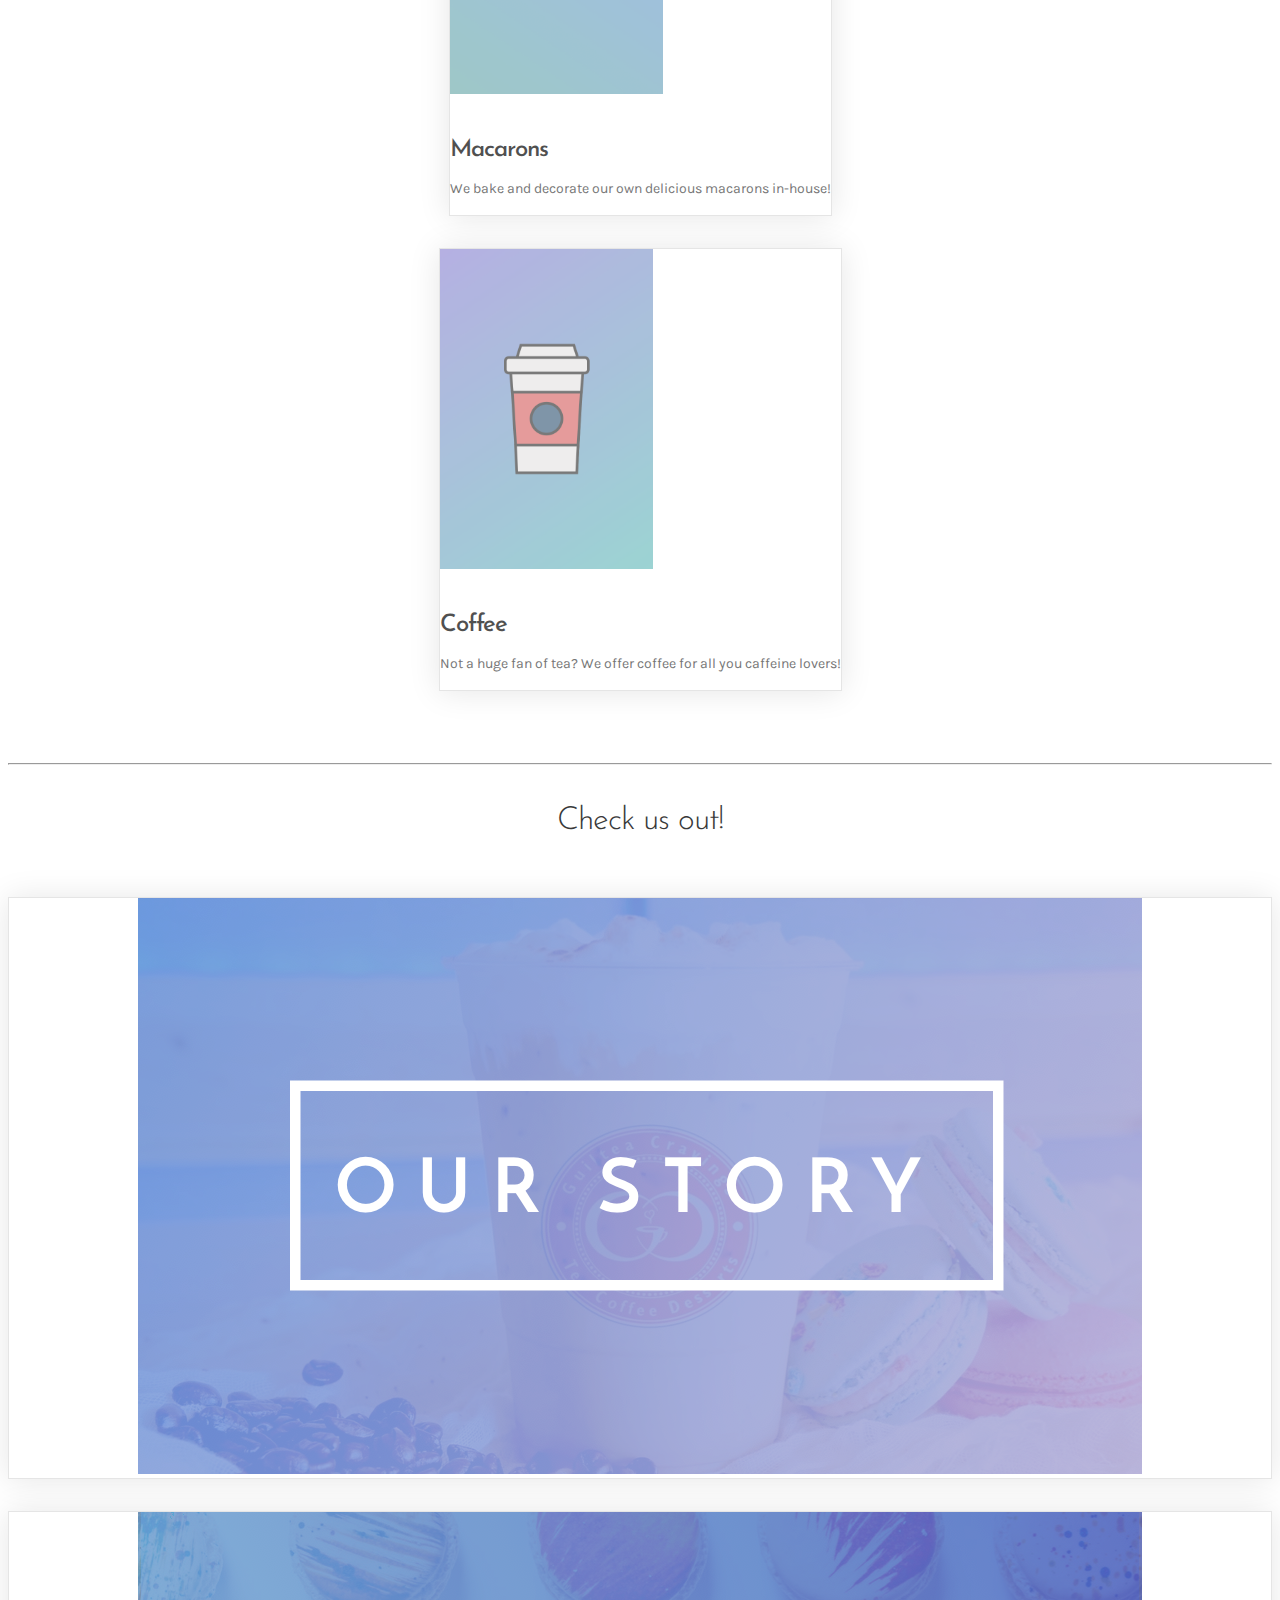
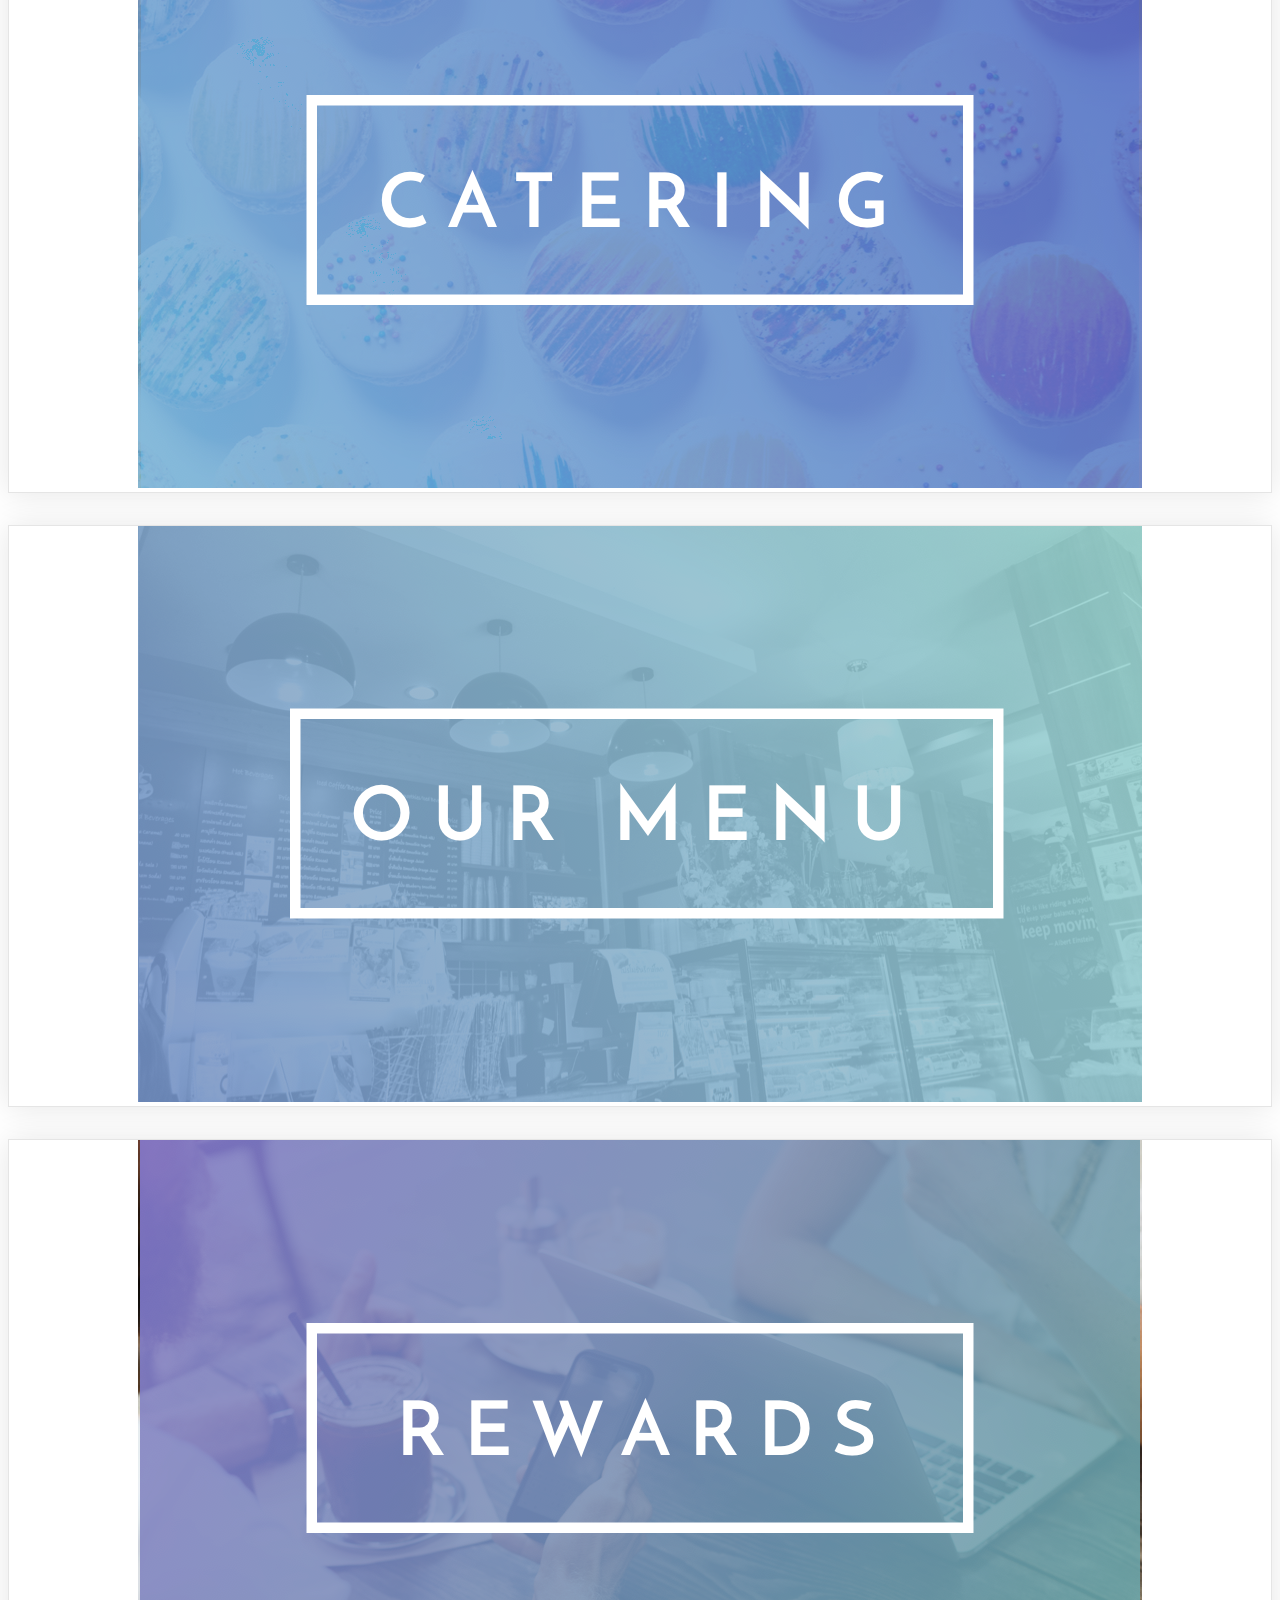
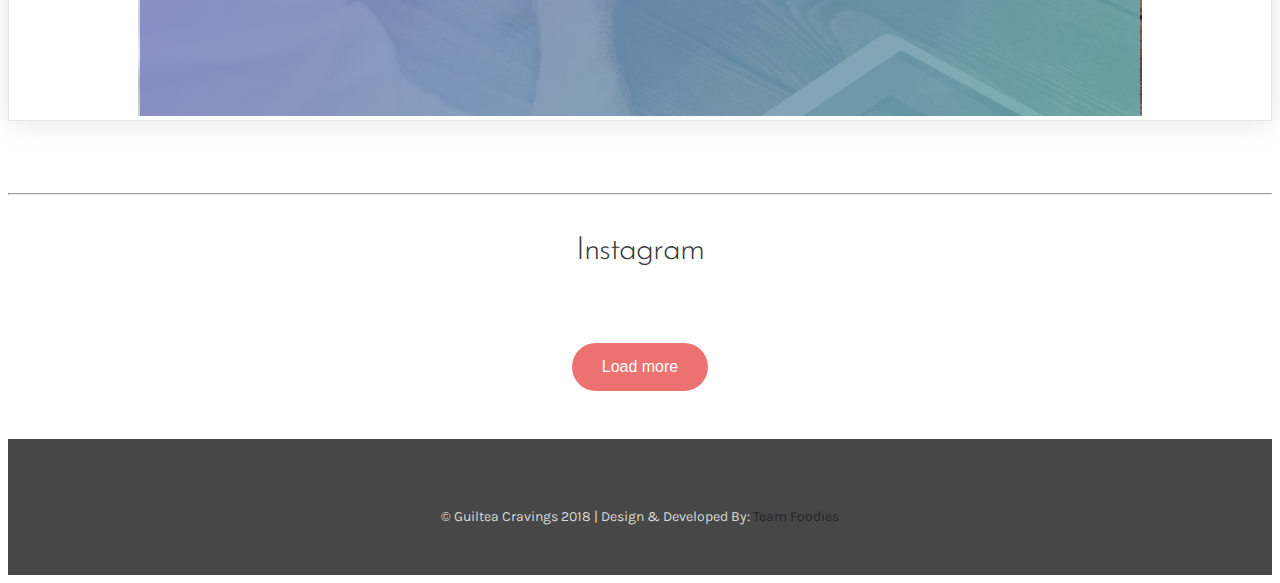
==== commit d22c805f: "added favicon to all pages" ====
--- a/index.html
+++ b/index.html
@@ -3,6 +3,7 @@
 <head>
 
      <title>Guiltea Cravings</title>
+     <link rel="icon" type="image/png" href="images/LOGO_FOR_NAV.png">
 
      <meta charset="UTF-8">
      <meta http-equiv="X-UA-Compatible" content="IE=Edge">
@@ -78,7 +79,7 @@
       <div class="carousel-inner" role="listbox">
         <div class="item active section-banner">
 
-          <img class="first-slide home-deskimg" src="images/banners/home1-lg.jpg" alt="First slide">
+          <img class="first-slide home-deskimg" src="images/banners/home3-lg.jpg" alt="First slide">
           <!-- <img class="first-slide home-mobile" src="images/banners/home1-sm.jpg" alt="First slide"> -->
 
         </div>
@@ -87,7 +88,7 @@
           <!-- <img class="second-slide home-mobile" src="images/banners/home2-sm.jpg" alt="Second slide"> -->
         </div>
         <div class="item section-banner">
-          <img class="third-slide home-deskimg" src="images/banners/home3-lg.jpg" alt="Third slide">
+          <img class="third-slide home-deskimg" src="images/banners/home1-lg.jpg" alt="Third slide">
           <!-- <img class="third-slide home-mobile" src="images/banners/home3-sm.jpg" alt="Second slide"> -->
         </div>
       </div>
@@ -248,7 +249,7 @@
                                             <li><a href="https://www.instagram.com/guilteacravingsusa/" class="fa fa-instagram"></a></li>
                                             <li><a href="https://www.yelp.com/biz/guiltea-cravings-san-diego" class="fa fa-yelp"></a></li>
                                         </ul>
-                                        <p>&copy; Guiltea Cravings 2018</p> <!-- maybe say design & developed by Team Foodies? -->
+                                        <p>&copy; Guiltea Cravings 2018 | Design &amp; Developed By: <a href="teamfoodies.html">Team Foodies</a></p>
                                    </div>
                          </div>
                     </div>
--- a/css/style.css
+++ b/css/style.css
@@ -180,8 +180,8 @@
   }
 
   section {
-    padding-top: 4em;
-    padding-bottom: 4em;
+    padding-top: 2em;
+    padding-bottom: 2em;
     text-align: center;
   }
 
@@ -679,6 +679,10 @@
     -webkit-opacity:0.8;
   }
  
+  #btn-instafeed-load.section-btn {
+    margin-top: 1em;
+    margin-bottom: 1em;
+  }
   #btn-instafeed-load.section-btn:focus {
     outline: 0;
     background: #ec7171;
@@ -1080,7 +1084,6 @@
   }
 
   @media screen and (max-width: 767px) {
-
     .custom-navbar {
       background: #ffffff;
       -webkit-box-shadow: 0 1px 30px rgba(0, 0, 0, 0.1);
@@ -1209,9 +1212,8 @@
       padding-left: 0.05em;
     }
     .about-box .about-img img {
-      /* width: 45%; */
       height: 12em;
-      width: 100%;
+      /* width: 100%; */
     }
     /* .home-deskimg{
       display: none !important;
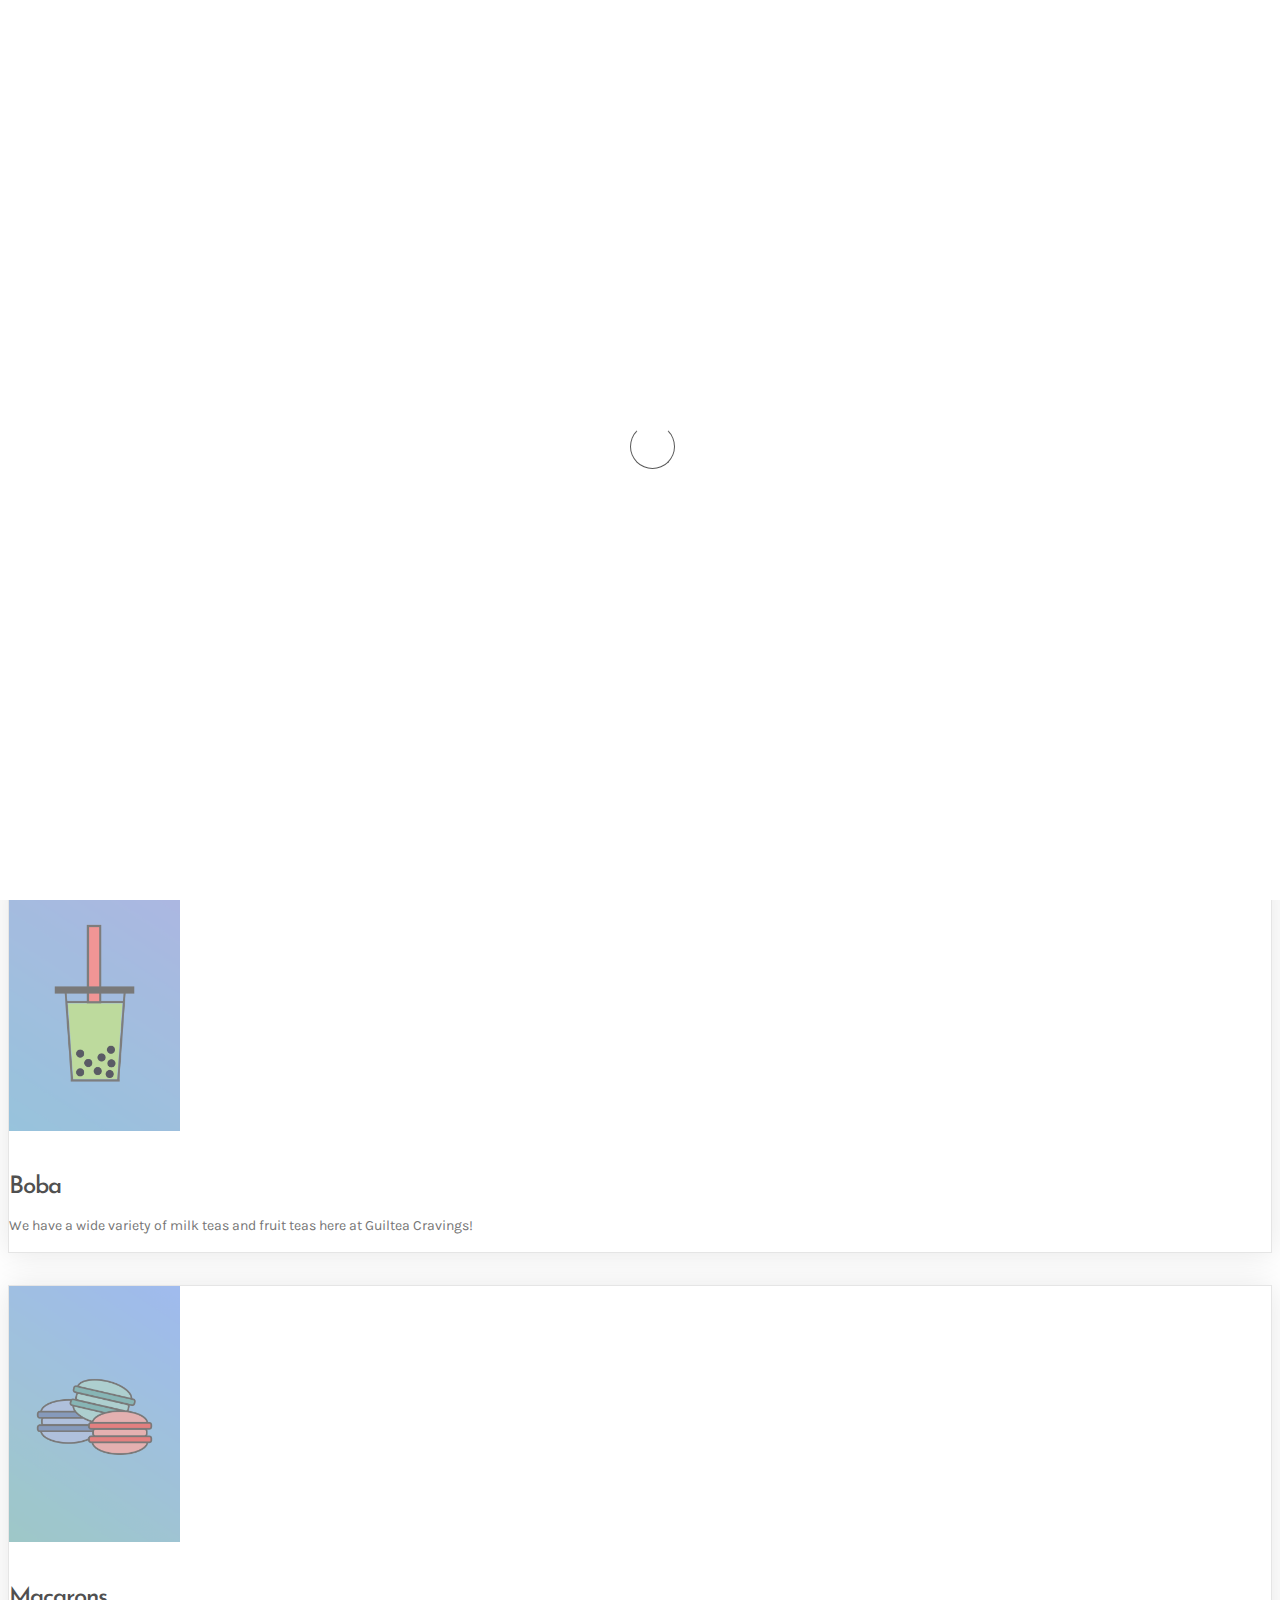
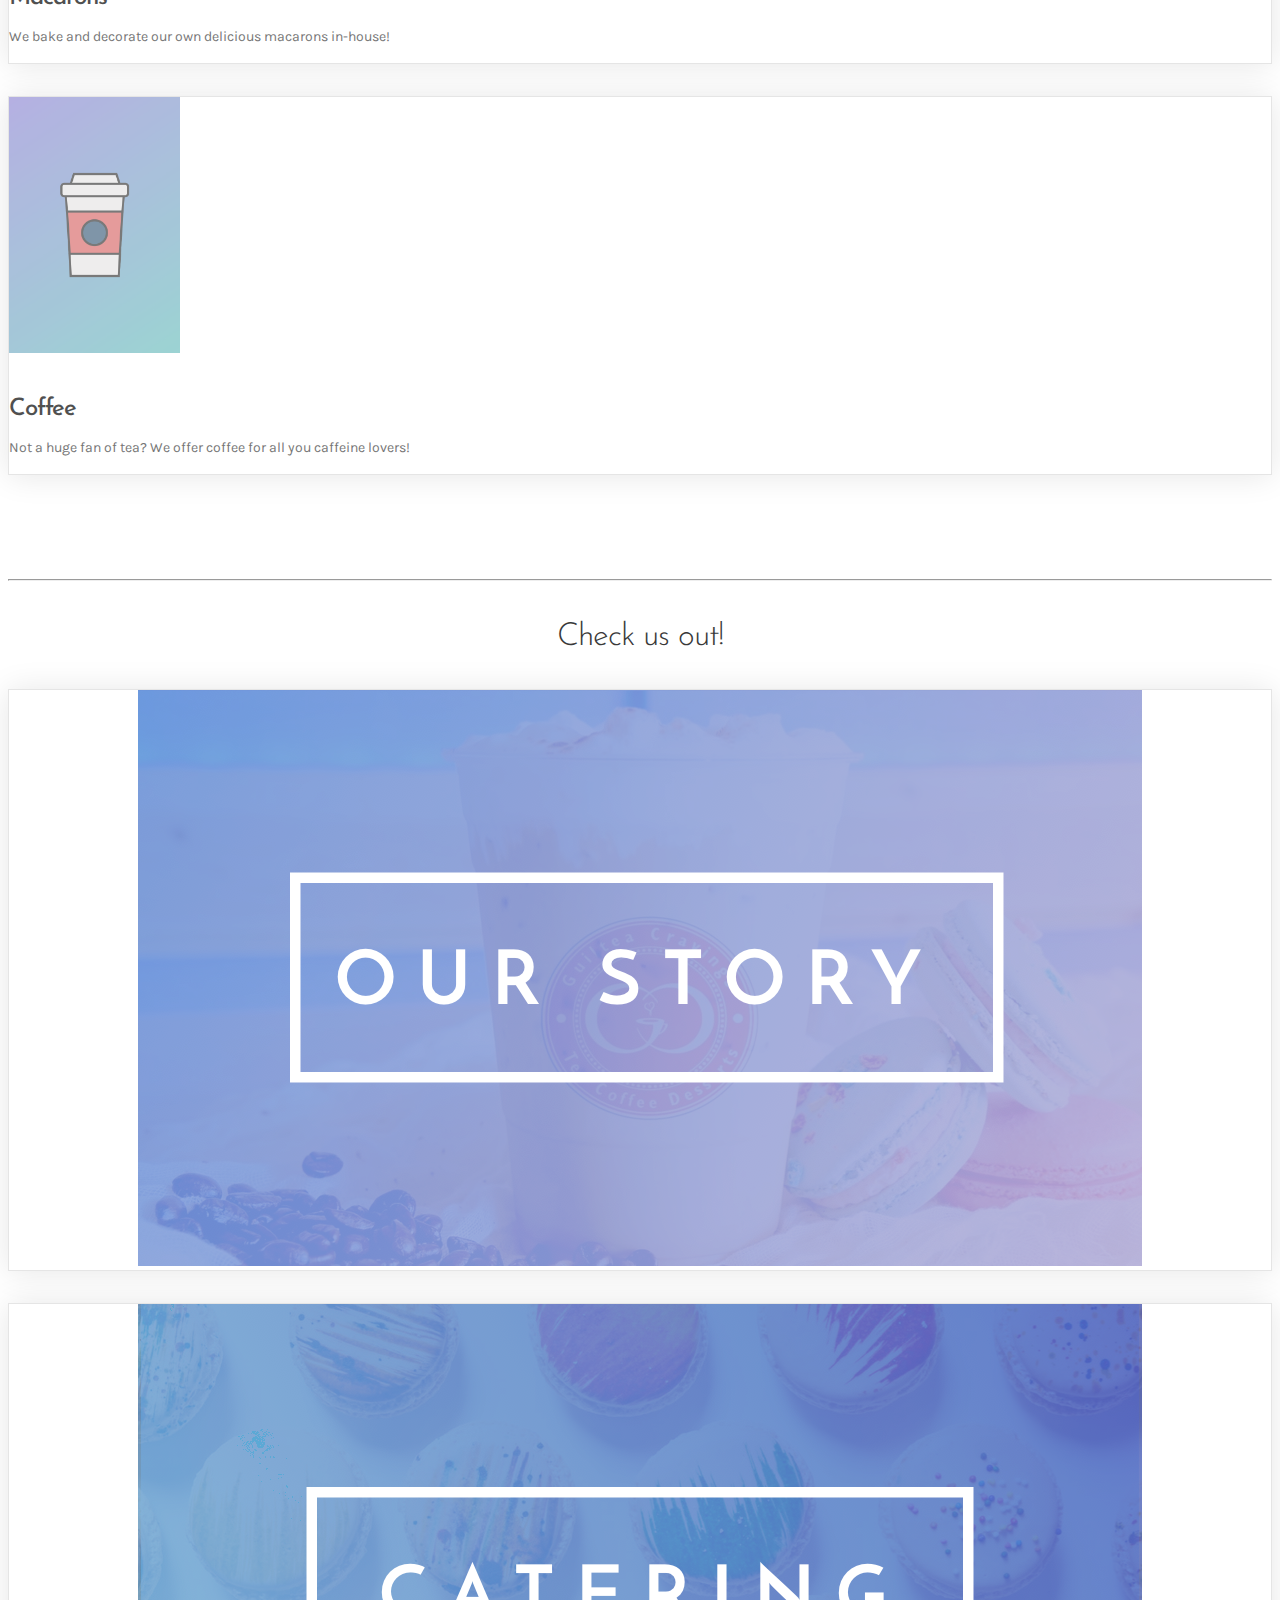
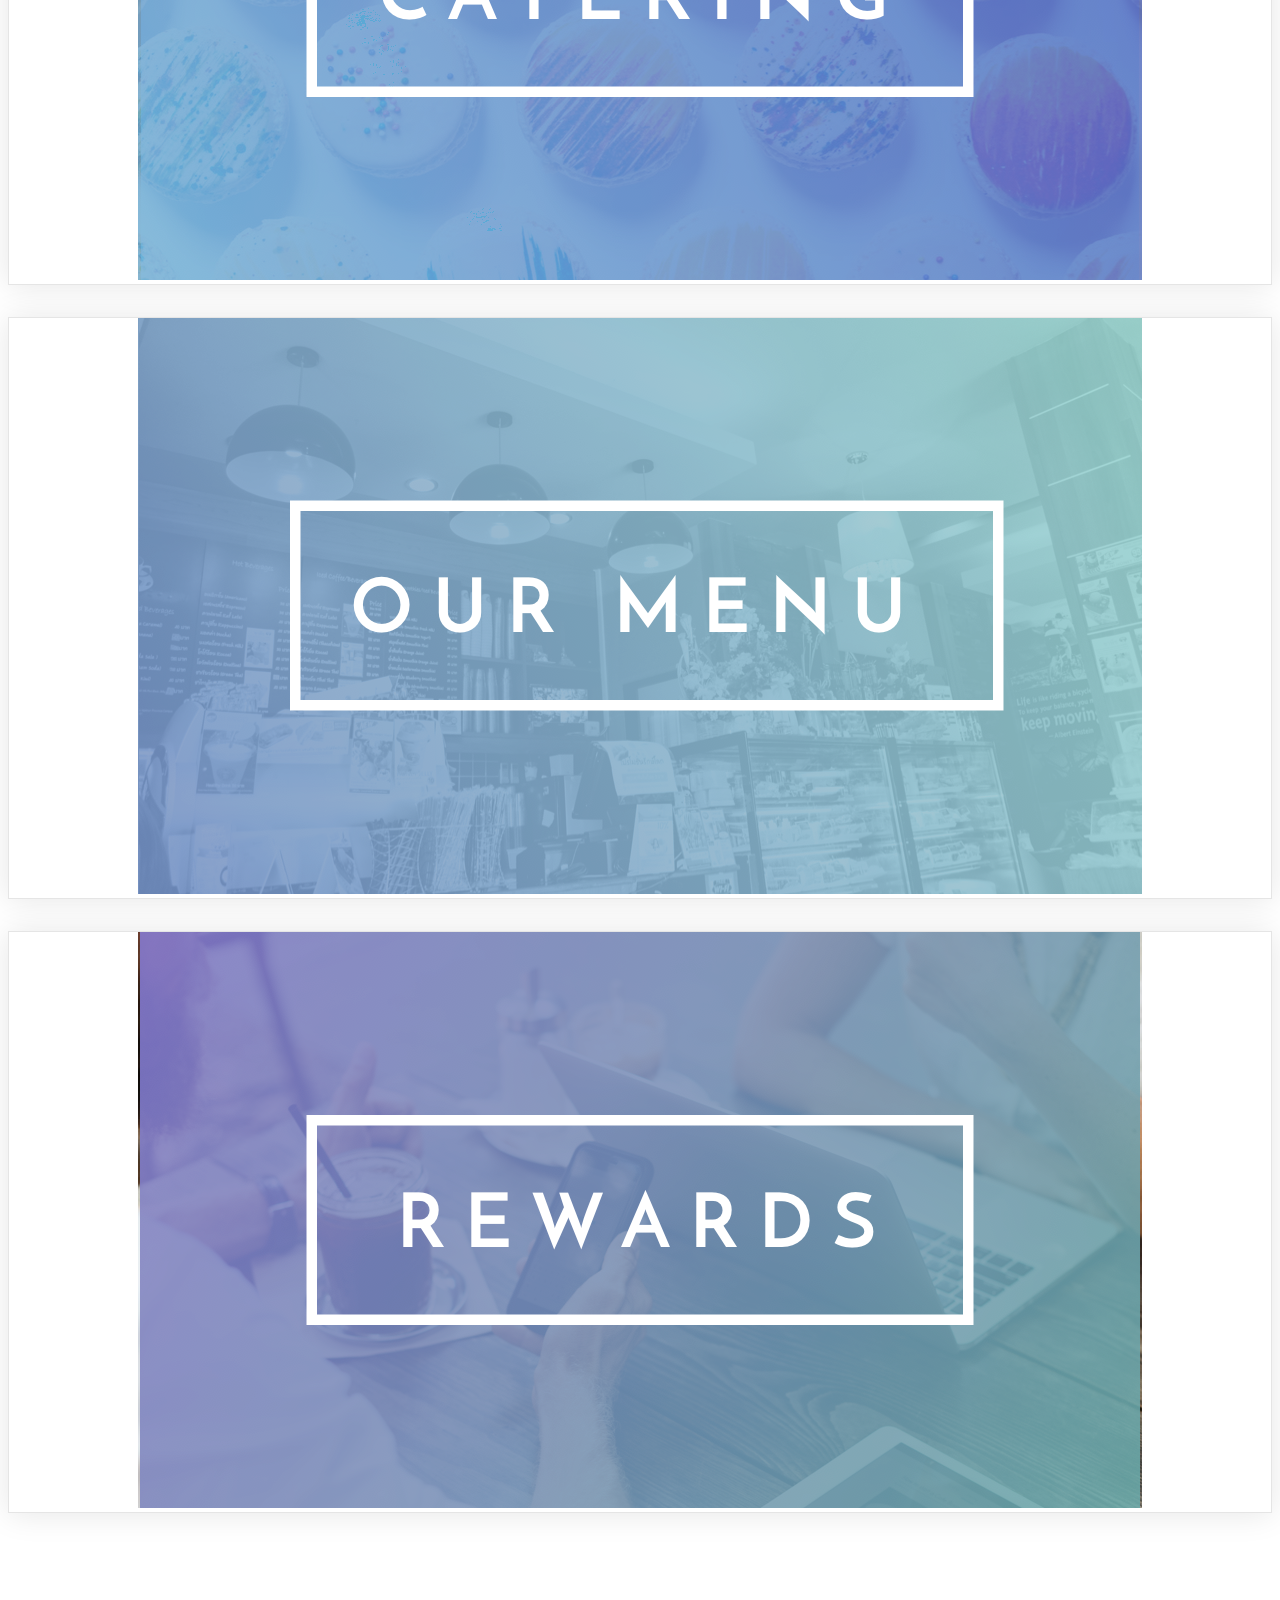
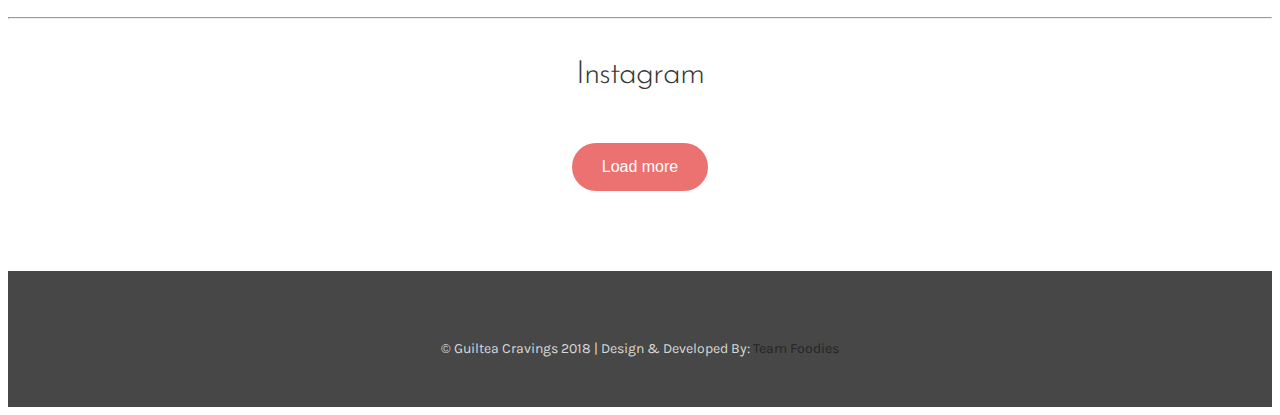
==== commit 6804c347: "changed specialty columns for desktop" ====
--- a/index.html
+++ b/index.html
@@ -3,7 +3,6 @@
 <head>
 
      <title>Guiltea Cravings</title>
-     <link rel="icon" type="image/png" href="images/LOGO_FOR_NAV.png">
 
      <meta charset="UTF-8">
      <meta http-equiv="X-UA-Compatible" content="IE=Edge">
@@ -105,15 +104,15 @@
                          <div class="section-title">
                               <h2>Welcome to Guiltea Cravings!</h2>
                               <div class="row">
-                                  <!-- might change inline style later, won't override in regular stylesheet-->
                                   <p>Here at Guiltea, we offer various yummy treats all made with love! From milk tea to ice cream to macarons, you are sure to find something that satisfies your Guiltea Cravings! Come pay a visit and find out what makes this place so sweet! We hope to see you soon!</p>
                               </div>
                          </div>
                     </div>
                 </div>
 
-                <div class="row aboutrow-centered">
-                    <div class="col-md-6 col-sm-7 col-lg-5 col-xs-8 aboutcol-centered">
+                <div class="row">
+
+                    <div class="col-md-4 col-sm-7 col-lg-4 col-xs-8 aboutcol-centered">
                          <div class="row about-box">
                              <div class="col-md-4 col-sm-5 col-xs-5 about-img padding-0">
                                     <img src="images/boba2.png" class="img-responsive" alt="">
@@ -124,9 +123,8 @@
                              </div>
                          </div>
                     </div>
-                </div>
-                <div class="row aboutrow-centered">
-                    <div class="col-md-6 col-sm-7 col-lg-5 col-xs-8 aboutcol-centered">
+
+                    <div class="col-md-4 col-sm-7 col-lg-4 col-xs-8 aboutcol-centered">
                          <div class="row about-box">
                                 <div class="col-md-4 col-sm-5 col-xs-5 about-img padding-0">
                                        <img src="images/macarons2.png" class="img-responsive" alt="">
@@ -137,9 +135,8 @@
                                 </div>
                         </div>
                     </div>
-                </div>
-                <div class="row aboutrow-centered">
-                    <div class="col-md-6 col-sm-7 col-lg-5 col-xs-8 aboutcol-centered">
+ 
+                    <div class="col-md-4 col-sm-7 col-lg-4 col-xs-8 aboutcol-centered">
                          <div class="row about-box">
                                 <div class="col-md-4 col-sm-5 col-xs-5 about-img padding-0">
                                        <img src="images/coffee2.png" class="img-responsive" alt="">
@@ -150,6 +147,7 @@
                                 </div>
                          </div>
                     </div>
+
                 </div>
 
                </div>
--- a/css/style.css
+++ b/css/style.css
@@ -99,7 +99,7 @@
   }
 
   .section-title {
-    margin-bottom: 60px;
+    margin-bottom: 2.25em;
   }
 
   .section-title h2 {
@@ -181,7 +181,7 @@
 
   section {
     padding-top: 2em;
-    padding-bottom: 2em;
+    padding-bottom: 4em;
     text-align: center;
   }
 
@@ -523,15 +523,14 @@
   .aboutrow-centered {
     text-align: center;
   }
-  .aboutcol-centered {
+  /* .aboutcol-centered {
     display: inline-block;
     float: none;
     text-align: left;
-    /* margin-right: -4px; */
     padding-right: 0;
     padding-left: 0;
     margin-bottom: 2em;
-  }
+  } */
   #about {
     text-align: left;
     padding-bottom: 0;
@@ -558,10 +557,12 @@
     box-shadow: 0 1px 30px rgba(0, 0, 0, 0.1);
     /* position: absolute; */
     /* height: 23em; */
+    margin-bottom: 2em;
+    text-align: left;
   }
   .about-box .about-img img {
     /* width: 45%; */
-    height: 20em;
+    height: 16em;
   }
   .about-textspecial{
     margin-top: 2.5em;
@@ -1065,6 +1066,15 @@
       margin-top: 20px;
       margin-bottom: 30px;
     }
+    .aboutcol-centered {
+      display: inline-block;
+      float: none;
+      vertical-align: middle;
+      /* margin-right: -4px; */
+      padding-right: 0;
+      padding-left: 0;
+      margin-bottom: 2em;
+    }
   }
 
   @media only screen and (min-width: 640px) and (max-width: 767px) {
@@ -1081,6 +1091,7 @@
       position: relative;
       bottom: 10em;
     }
+    
   }
 
   @media screen and (max-width: 767px) {
@@ -1195,6 +1206,7 @@
       padding-top: 4em;
       /* text-align: left; */
     }
+
   }
 
   @media screen and (max-width: 639px) {
@@ -1212,7 +1224,7 @@
       padding-left: 0.05em;
     }
     .about-box .about-img img {
-      height: 12em;
+      height: 12.2em;
       /* width: 100%; */
     }
     /* .home-deskimg{
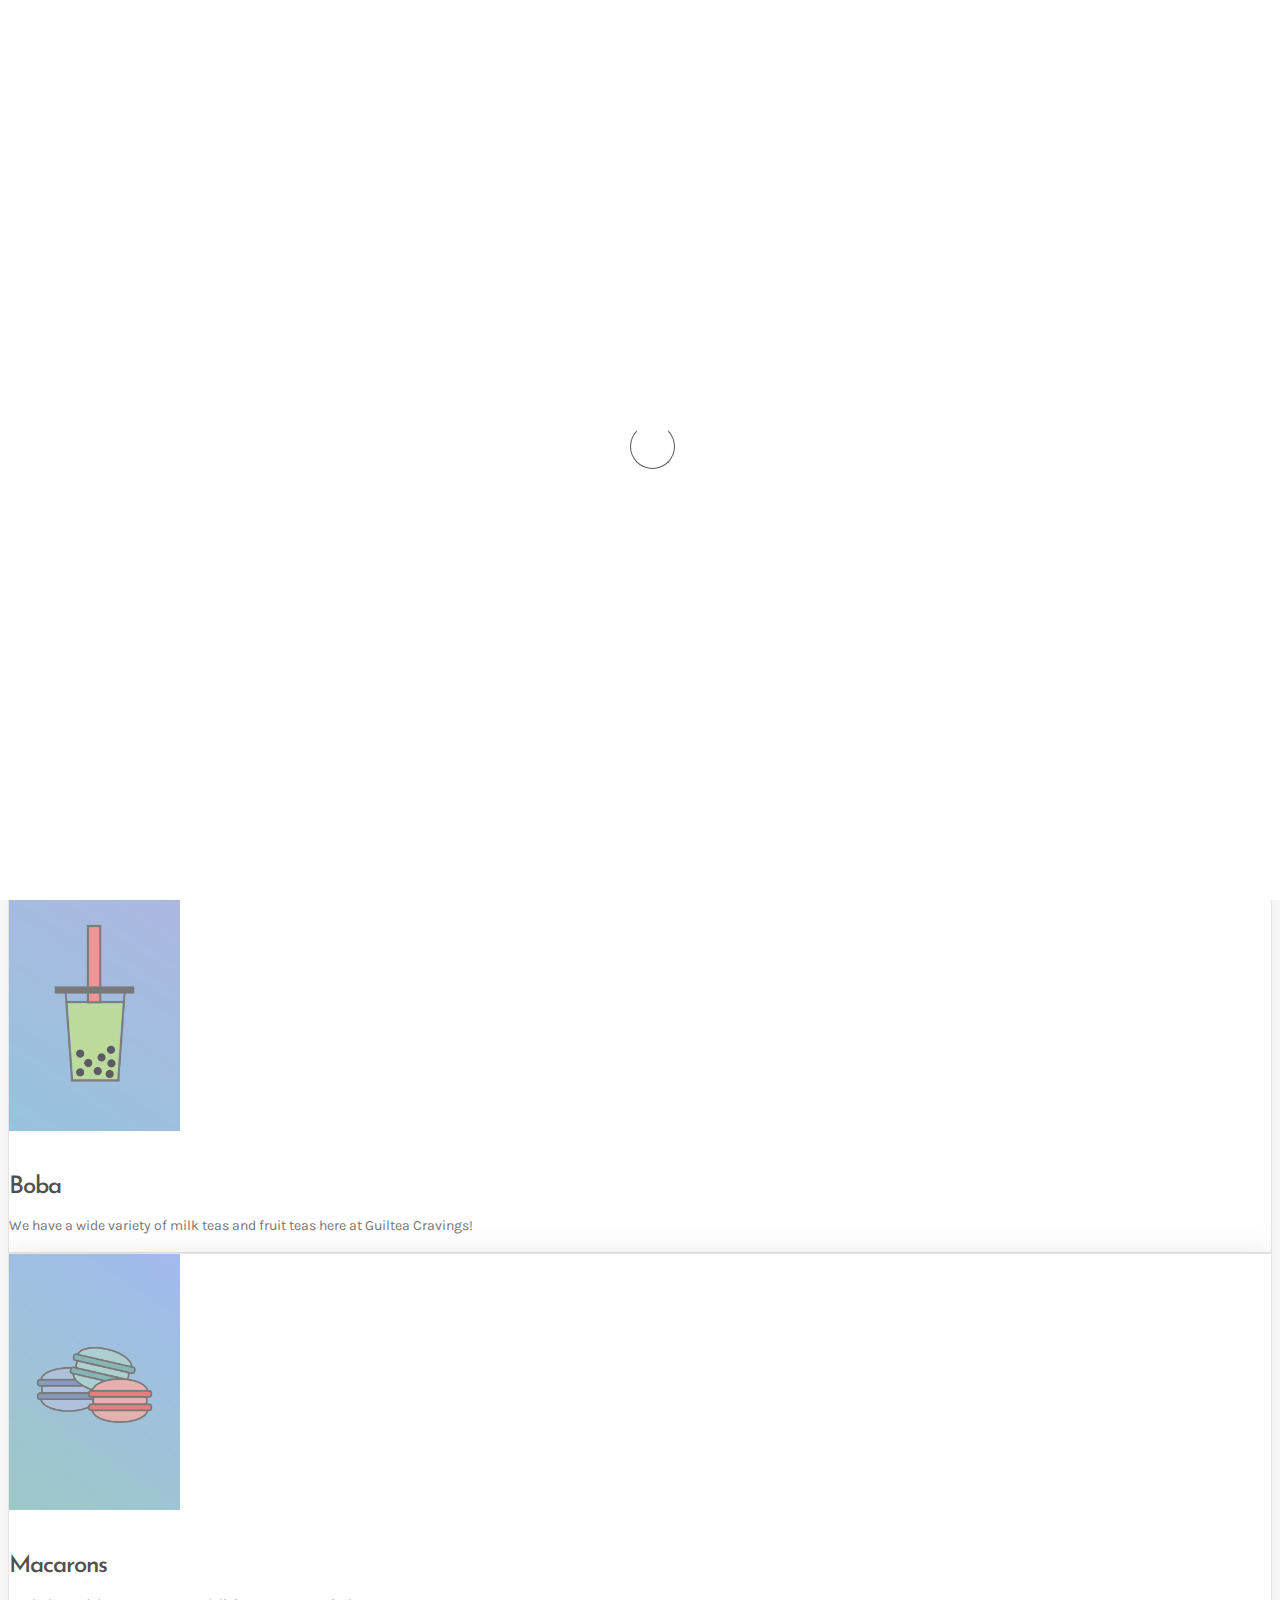
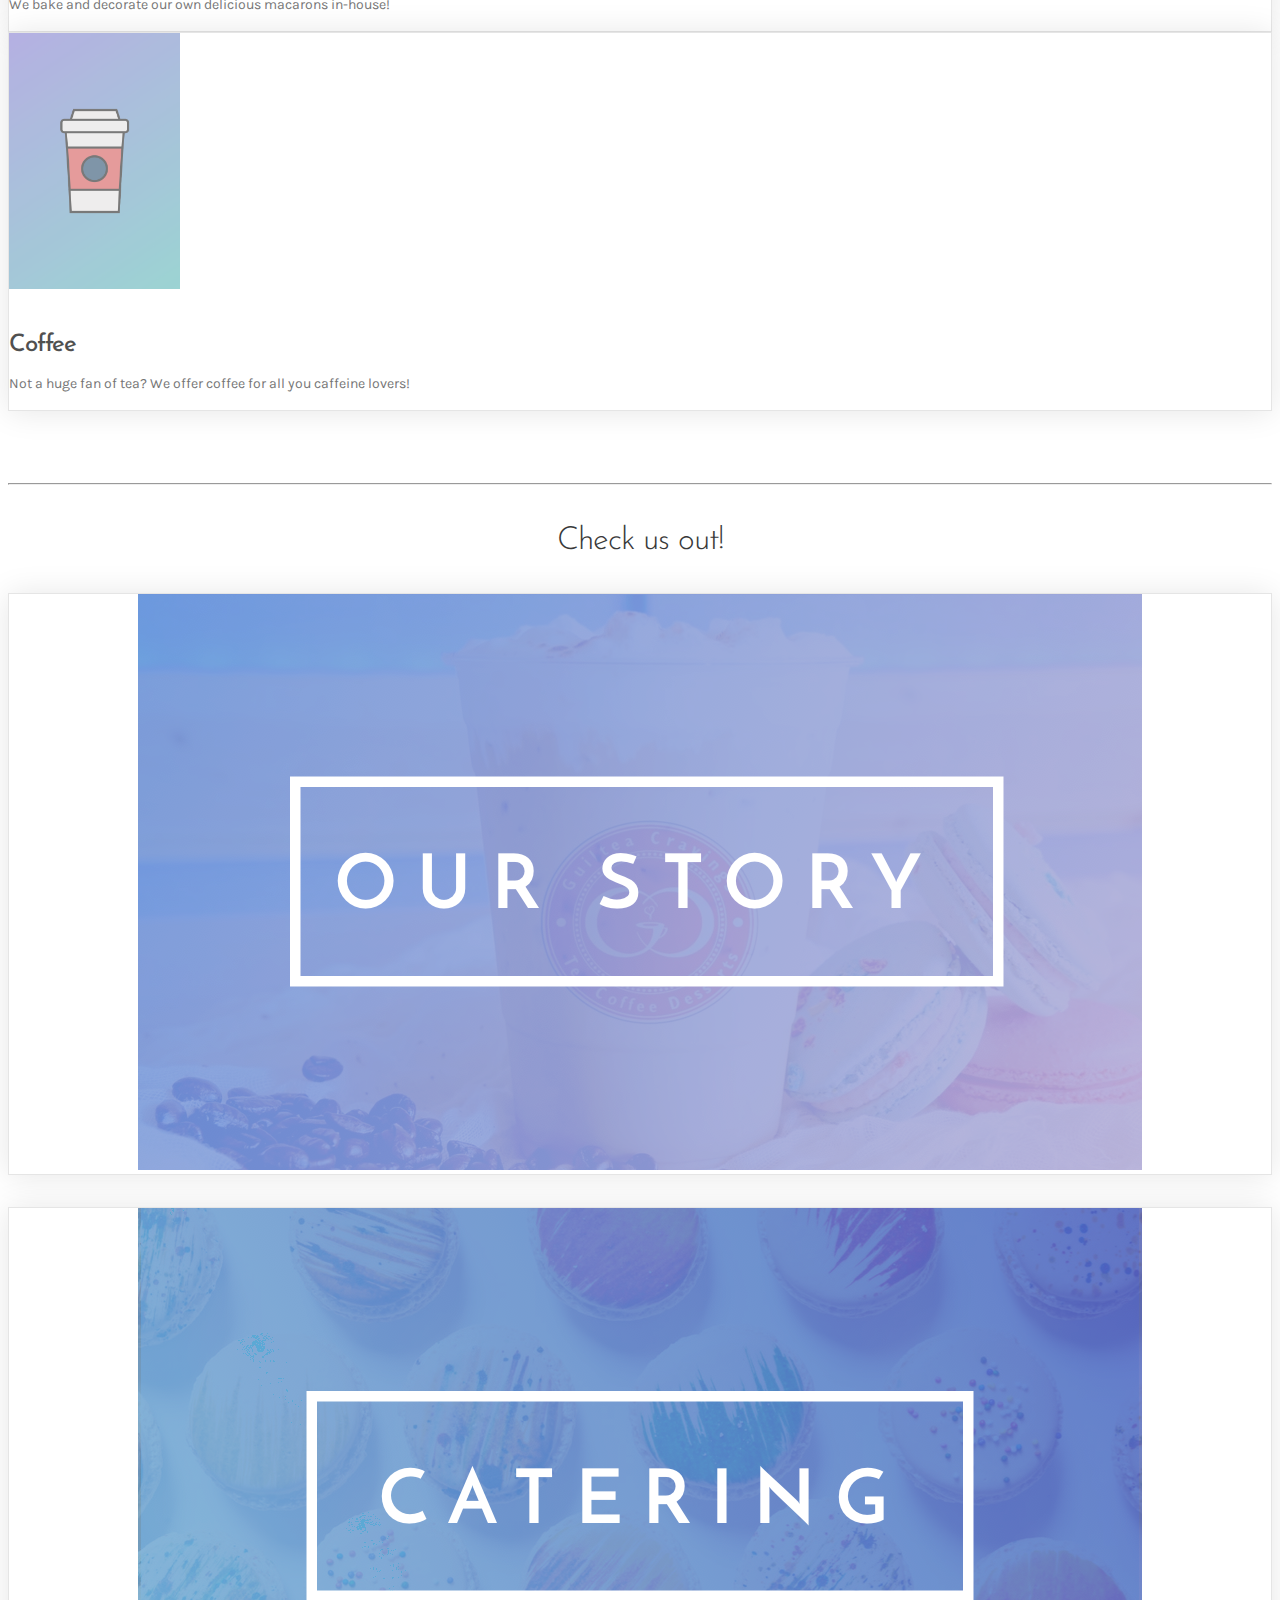
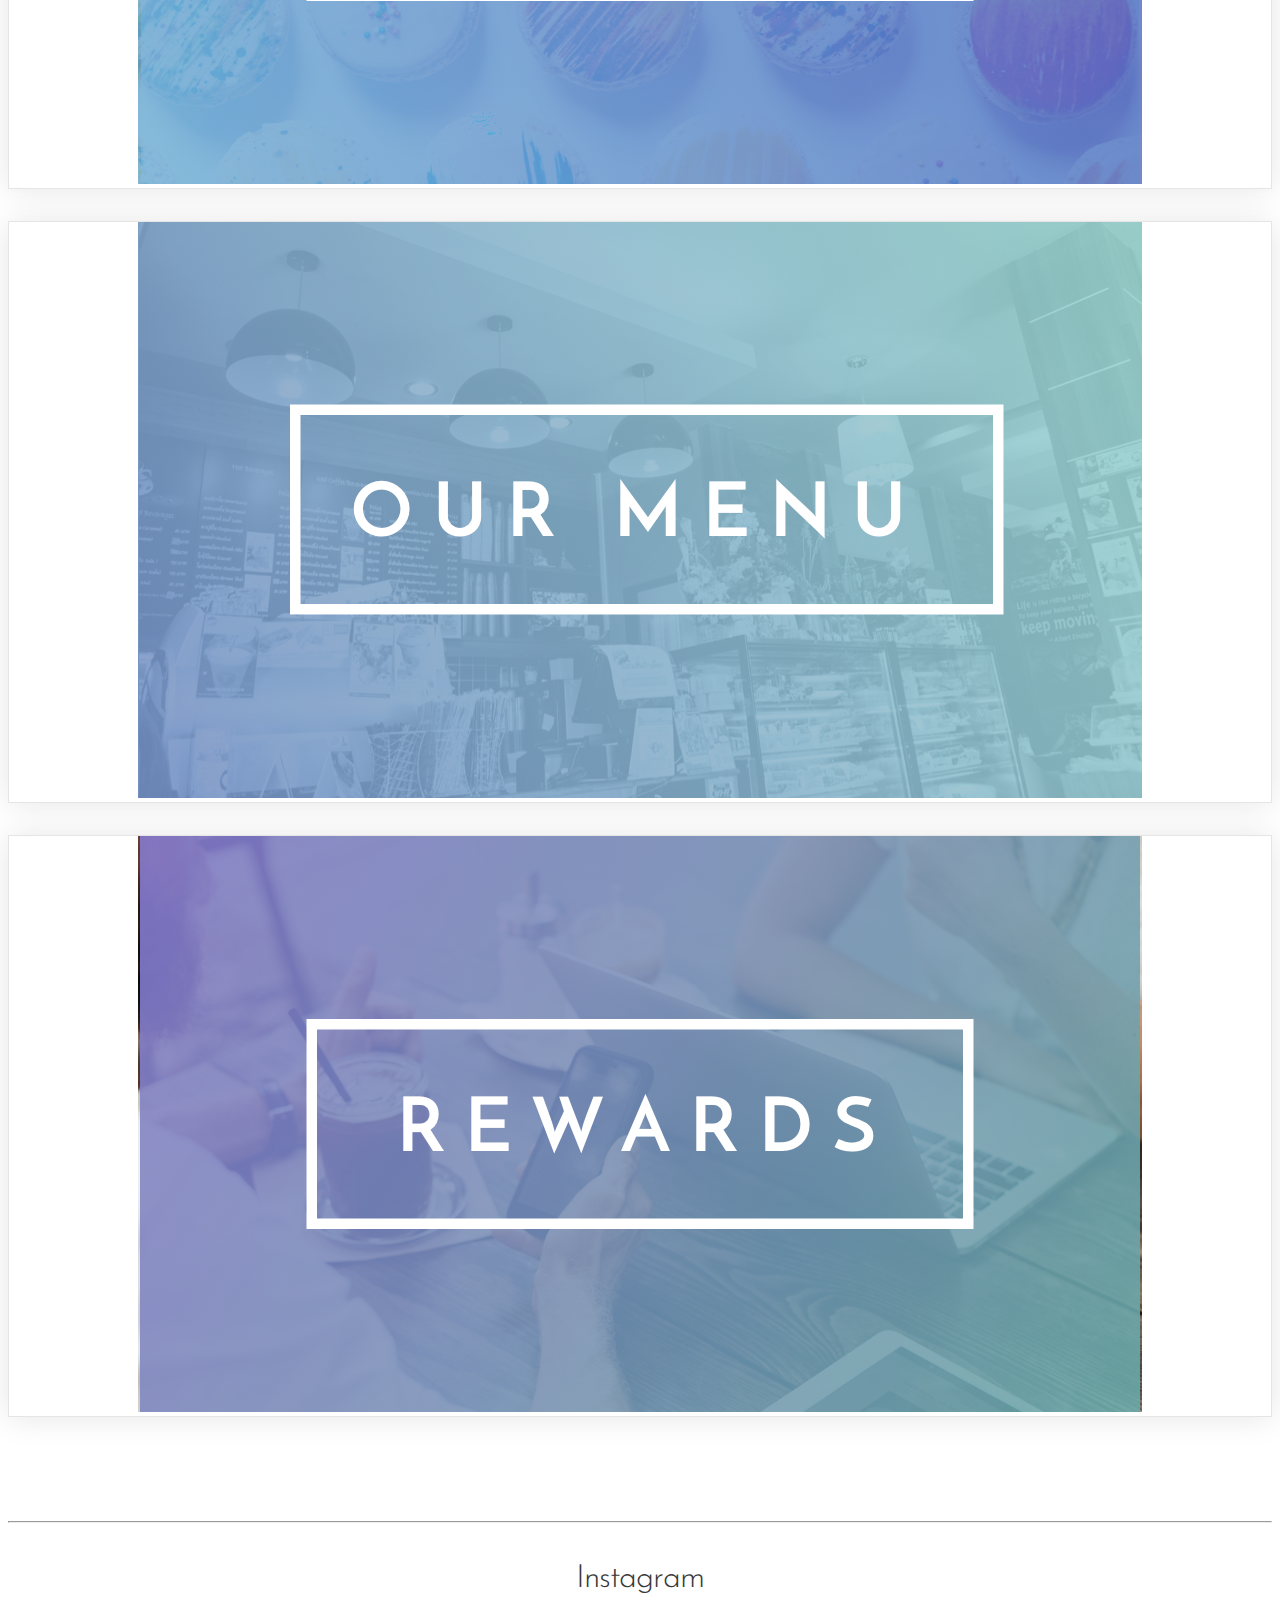
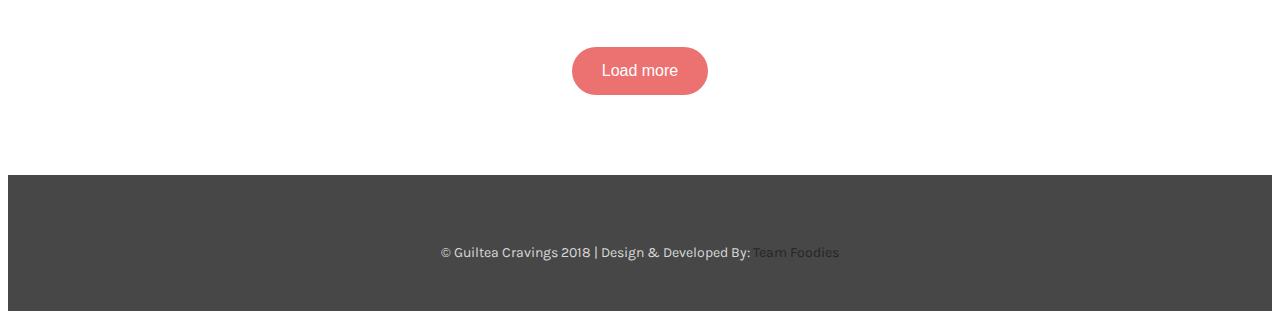
==== commit 2d48a7ab: "mobile responsiveness for banners on pages" ====
--- a/index.html
+++ b/index.html
@@ -3,6 +3,7 @@
 <head>
 
      <title>Guiltea Cravings</title>
+     <link rel="icon" type="image/png" href="images/LOGO_FOR_NAV.png">
 
      <meta charset="UTF-8">
      <meta http-equiv="X-UA-Compatible" content="IE=Edge">
@@ -27,6 +28,8 @@
           </div>
      </section>
 
+     <!-- BACK TO TOP -->
+     <img onclick="topFunction()" id="backtop" src="images/top.png" />
 
       <!-- NAVBAR -->
       <nav class="navbar custom-navbar navbar-default navbar-fixed-top">
@@ -77,18 +80,17 @@
 
       <div class="carousel-inner" role="listbox">
         <div class="item active section-banner">
-
-          <img class="first-slide home-deskimg" src="images/banners/home3-lg.jpg" alt="First slide">
-          <!-- <img class="first-slide home-mobile" src="images/banners/home1-sm.jpg" alt="First slide"> -->
-
+          <img class="first-slide" src="images/banners/home3-lg.jpg" alt="First slide">
         </div>
+
         <div class="item section-banner">
           <img class="second-slide home-deskimg" src="images/banners/home2-lg.jpg" alt="Second slide">
-          <!-- <img class="second-slide home-mobile" src="images/banners/home2-sm.jpg" alt="Second slide"> -->
+          <img class="second-slide home-mobile" src="images/banners/home2-sm.jpg" alt="Second slide">
         </div>
+
         <div class="item section-banner">
           <img class="third-slide home-deskimg" src="images/banners/home1-lg.jpg" alt="Third slide">
-          <!-- <img class="third-slide home-mobile" src="images/banners/home3-sm.jpg" alt="Second slide"> -->
+          <img class="third-slide home-mobile" src="images/banners/home1-sm.jpg" alt="Second slide">
         </div>
       </div>
 
@@ -264,6 +266,7 @@
      <script src="js/smoothscroll.js"></script>
      <script src="js/instafeed.min.js"></script>
      <script src="js/custom.js"></script>
+     <script src="js/backtop.js"></script>
 
 </body>
 </html>--- a/css/style.css
+++ b/css/style.css
@@ -96,6 +96,16 @@
   a:hover, a:active, a:focus {
     color: #ec7171;
     outline: none;
+  }
+
+  #backtop {
+    display: none;
+    position: fixed;
+    bottom: 20px;
+    right: 30px;
+    z-index: 99;
+    outline: none;
+    cursor: pointer;
   }
 
   .section-title {
@@ -555,9 +565,6 @@
     -webkit-box-shadow: 0 1px 30px rgba(0, 0, 0, 0.1);
     -moz-box-shadow: 0 1px 30px rgba(0, 0, 0, 0.1);
     box-shadow: 0 1px 30px rgba(0, 0, 0, 0.1);
-    /* position: absolute; */
-    /* height: 23em; */
-    margin-bottom: 2em;
     text-align: left;
   }
   .about-box .about-img img {
@@ -1199,7 +1206,7 @@
 
     /* for subpages */
     .overlay-subpage {
-      height: 14em;
+      height: 14.1em;
     }
     #myCarousel-subpage {
       height: 14em;
@@ -1227,13 +1234,13 @@
       height: 12.2em;
       /* width: 100%; */
     }
-    /* .home-deskimg{
+    .home-deskimg{
       display: none !important;
-    } */
+    }
     
-    /* .home-mobile{
+    .home-mobile{
       display: block !important;
-    } */
+    }
     .instaimg img {
       margin-bottom:0.1em;
       height: 12em;
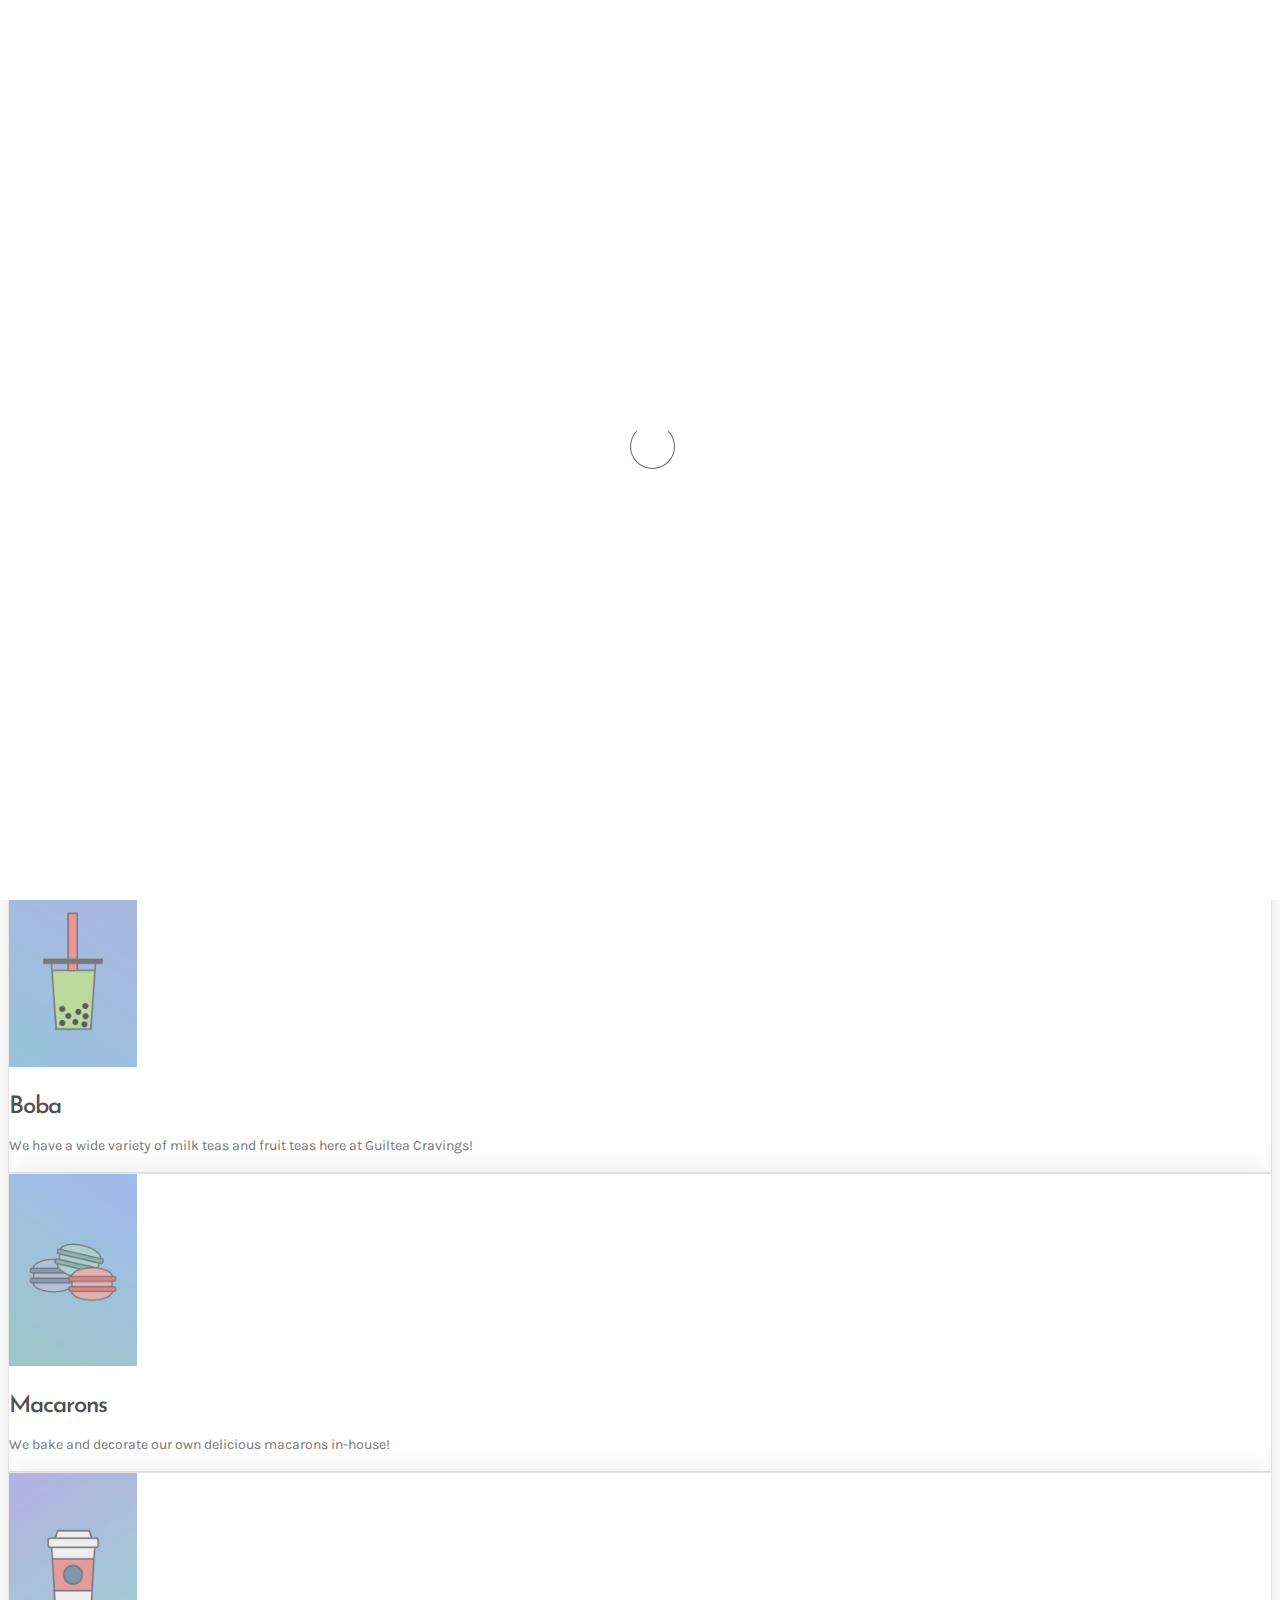
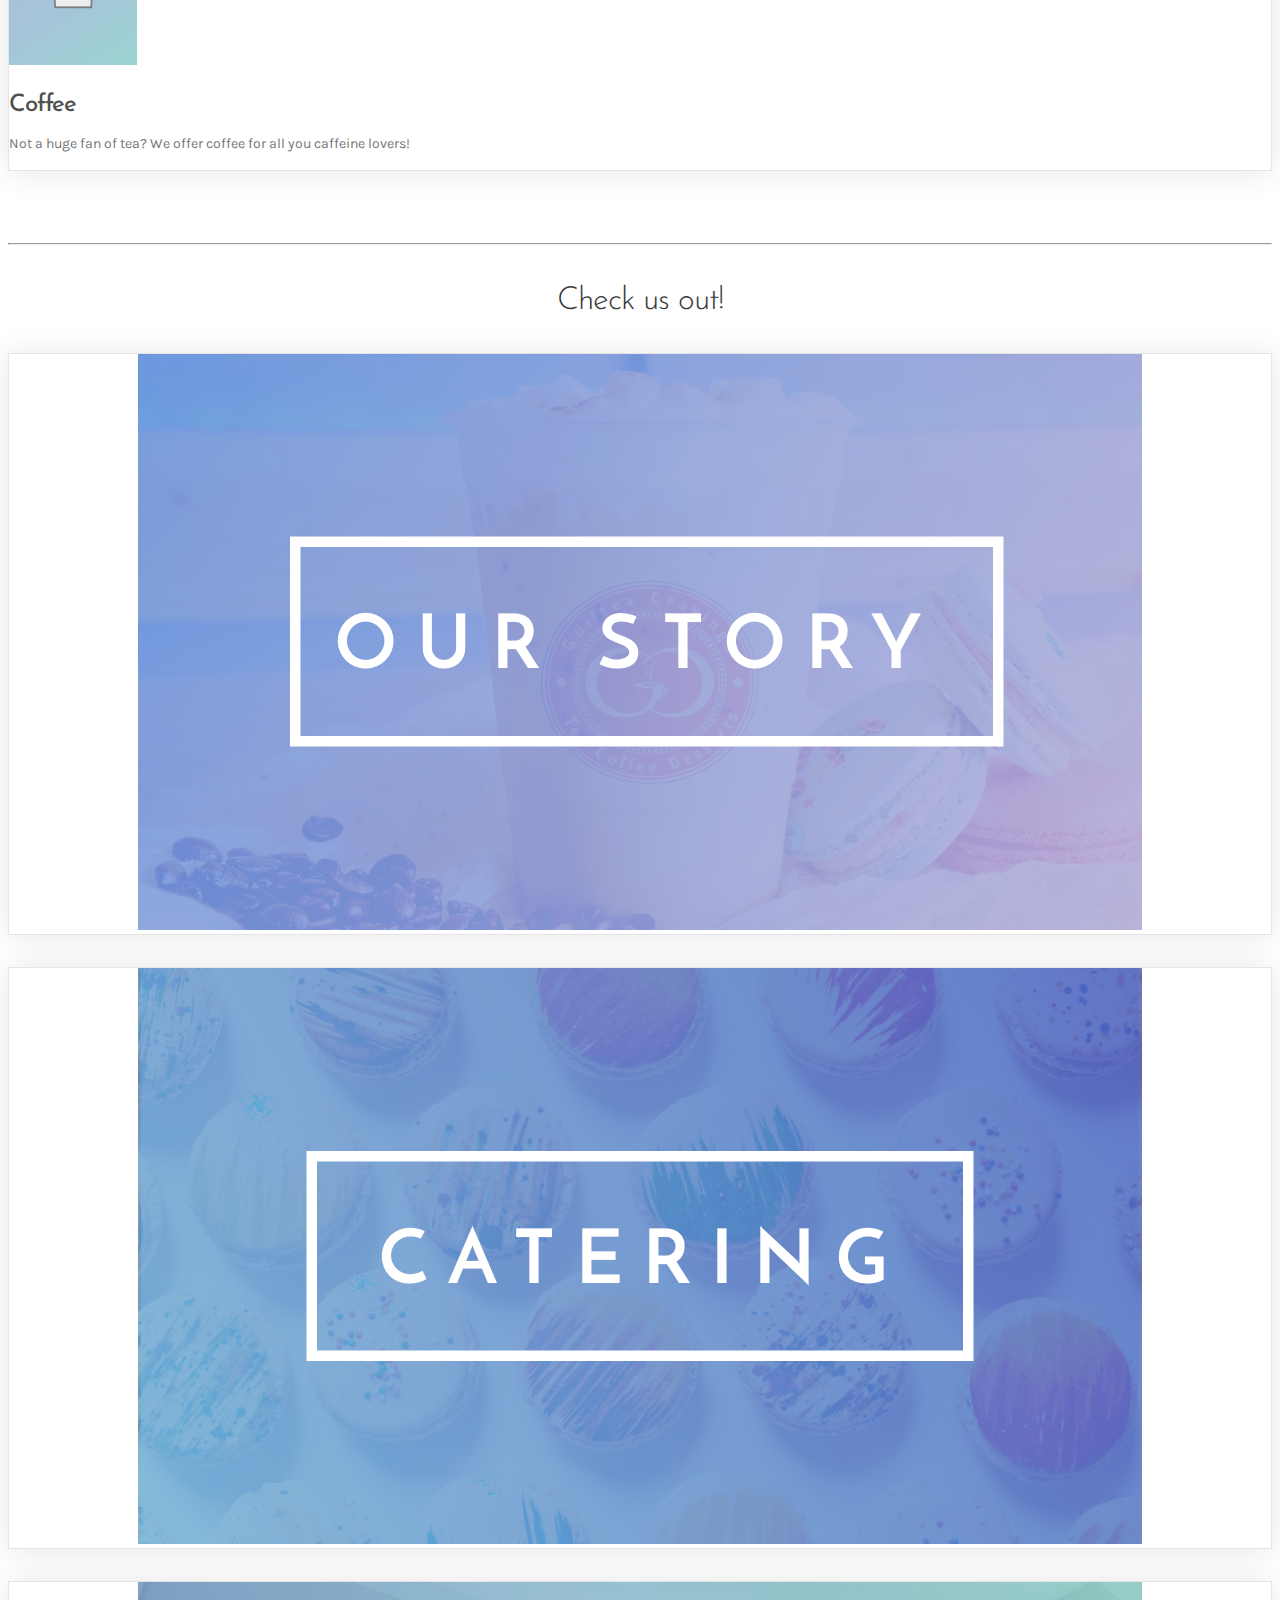
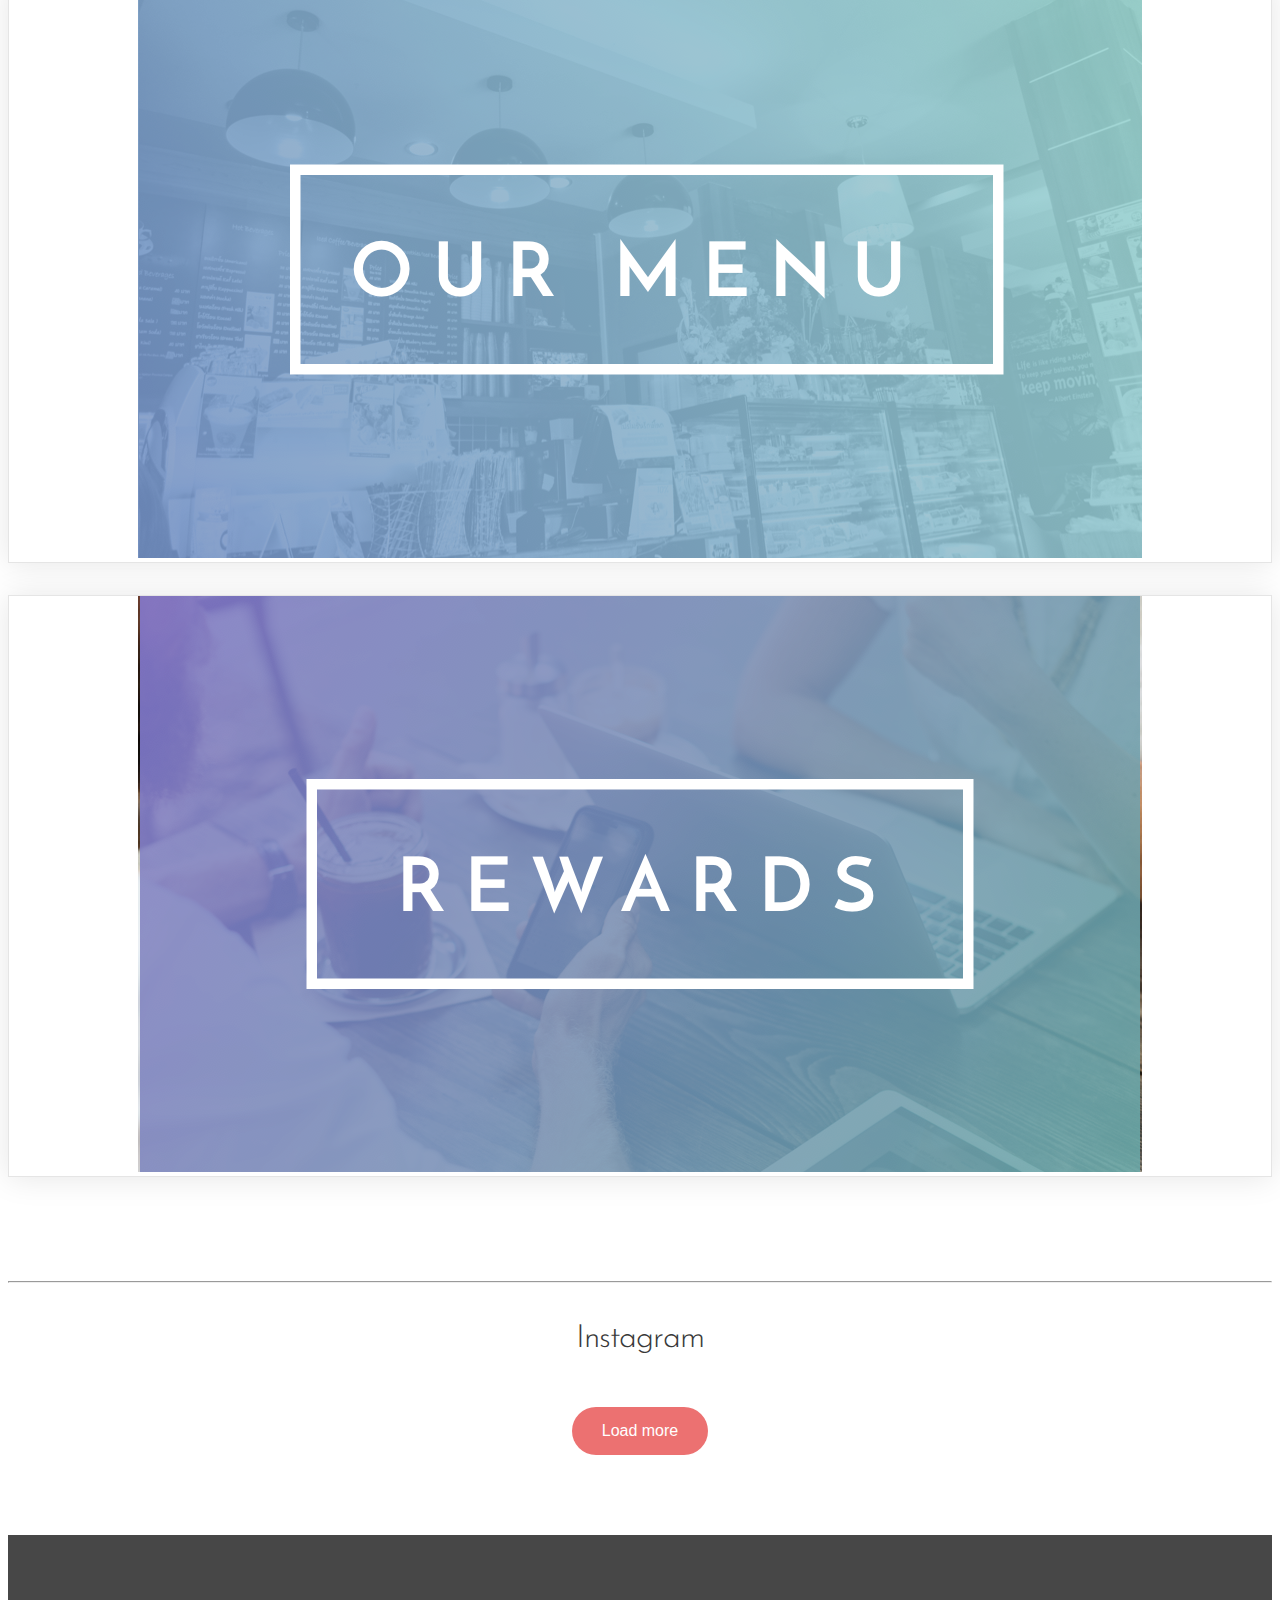
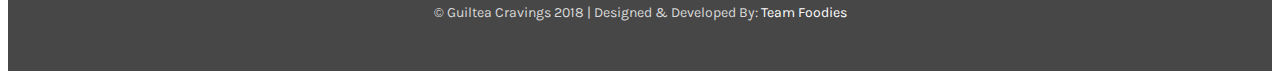
==== commit a3355c67: "footer team foodies color" ====
--- a/index.html
+++ b/index.html
@@ -41,7 +41,9 @@
                     <span class="icon-bar"></span>
                     <span class="icon-bar"></span>
                   </button>
-                  <img class="navbar-logo" src="images/LOGO_FOR_NAV.png" />
+                  <a href="index.html">
+                    <img class="navbar-logo" src="images/LOGO_FOR_NAV.png" />
+                  </a>
                   <a class="navbar-brand" href="index.html">Guiltea Cravings</a>
                 </div>
                 <div id="navbar" class="navbar-collapse collapse">
@@ -249,7 +251,7 @@
                                             <li><a href="https://www.instagram.com/guilteacravingsusa/" class="fa fa-instagram"></a></li>
                                             <li><a href="https://www.yelp.com/biz/guiltea-cravings-san-diego" class="fa fa-yelp"></a></li>
                                         </ul>
-                                        <p>&copy; Guiltea Cravings 2018 | Design &amp; Developed By: <a href="teamfoodies.html">Team Foodies</a></p>
+                                        <p>&copy; Guiltea Cravings 2018 | Designed &amp; Developed By: <a href="teamfoodies.html" id="teamfoodies">Team Foodies</a></p>
                                    </div>
                          </div>
                     </div>
--- a/css/style.css
+++ b/css/style.css
@@ -240,7 +240,7 @@
     margin-top: -10px;
     margin-left: -10px;
     border-radius: 50%;
-    border: 1px solid #575757;
+    border: 1px solid #5f5d8c;
     border-top-color: #ffffff;
     animation: spinner .9s linear infinite;
   }
@@ -364,6 +364,14 @@
     height: 45px;
     float: left;
     padding-right: 10px;
+  }
+
+  #teamfoodies{
+    color: white;
+  }
+
+  #teamfoodies:hover{
+    color: #ce3232;
   }
 
   @media(min-width:768px) {
@@ -568,12 +576,11 @@
     text-align: left;
   }
   .about-box .about-img img {
-    /* width: 45%; */
-    height: 16em;
-  }
-  .about-textspecial{
+    height: 12em;
+  }
+  /* .about-textspecial{
     margin-top: 2.5em;
-  }
+  } */
   .padding-0 {
     padding-right: 0;
     padding-left: 0;
@@ -602,7 +609,14 @@
     text-align: center;
     color: white;
     margin-top: 4.8em;
-    
+  }
+  /* will have to change for smaller screen */
+  .section-header2 {
+    margin-top: 6.5em;
+  }
+  .section-header2 img {
+    height:12em;
+    width: 30em;
   }
 
 
@@ -1112,7 +1126,8 @@
 
     .custom-navbar .nav li a {
       line-height: normal;
-      padding: 5px;
+      font-size: 23px;
+      padding: 10px;
     }
 
 
@@ -1213,11 +1228,18 @@
       padding-top: 4em;
       /* text-align: left; */
     }
+    .section-header2 img {
+      height:8em;
+      width: 20em;
+    }
 
   }
 
   @media screen and (max-width: 639px) {
-
+    .section-header2 img {
+      height:7em;
+      width: 16em;
+    }
     .about-textspecial {
       font-size: 20px;
       margin-top: 0.02em;
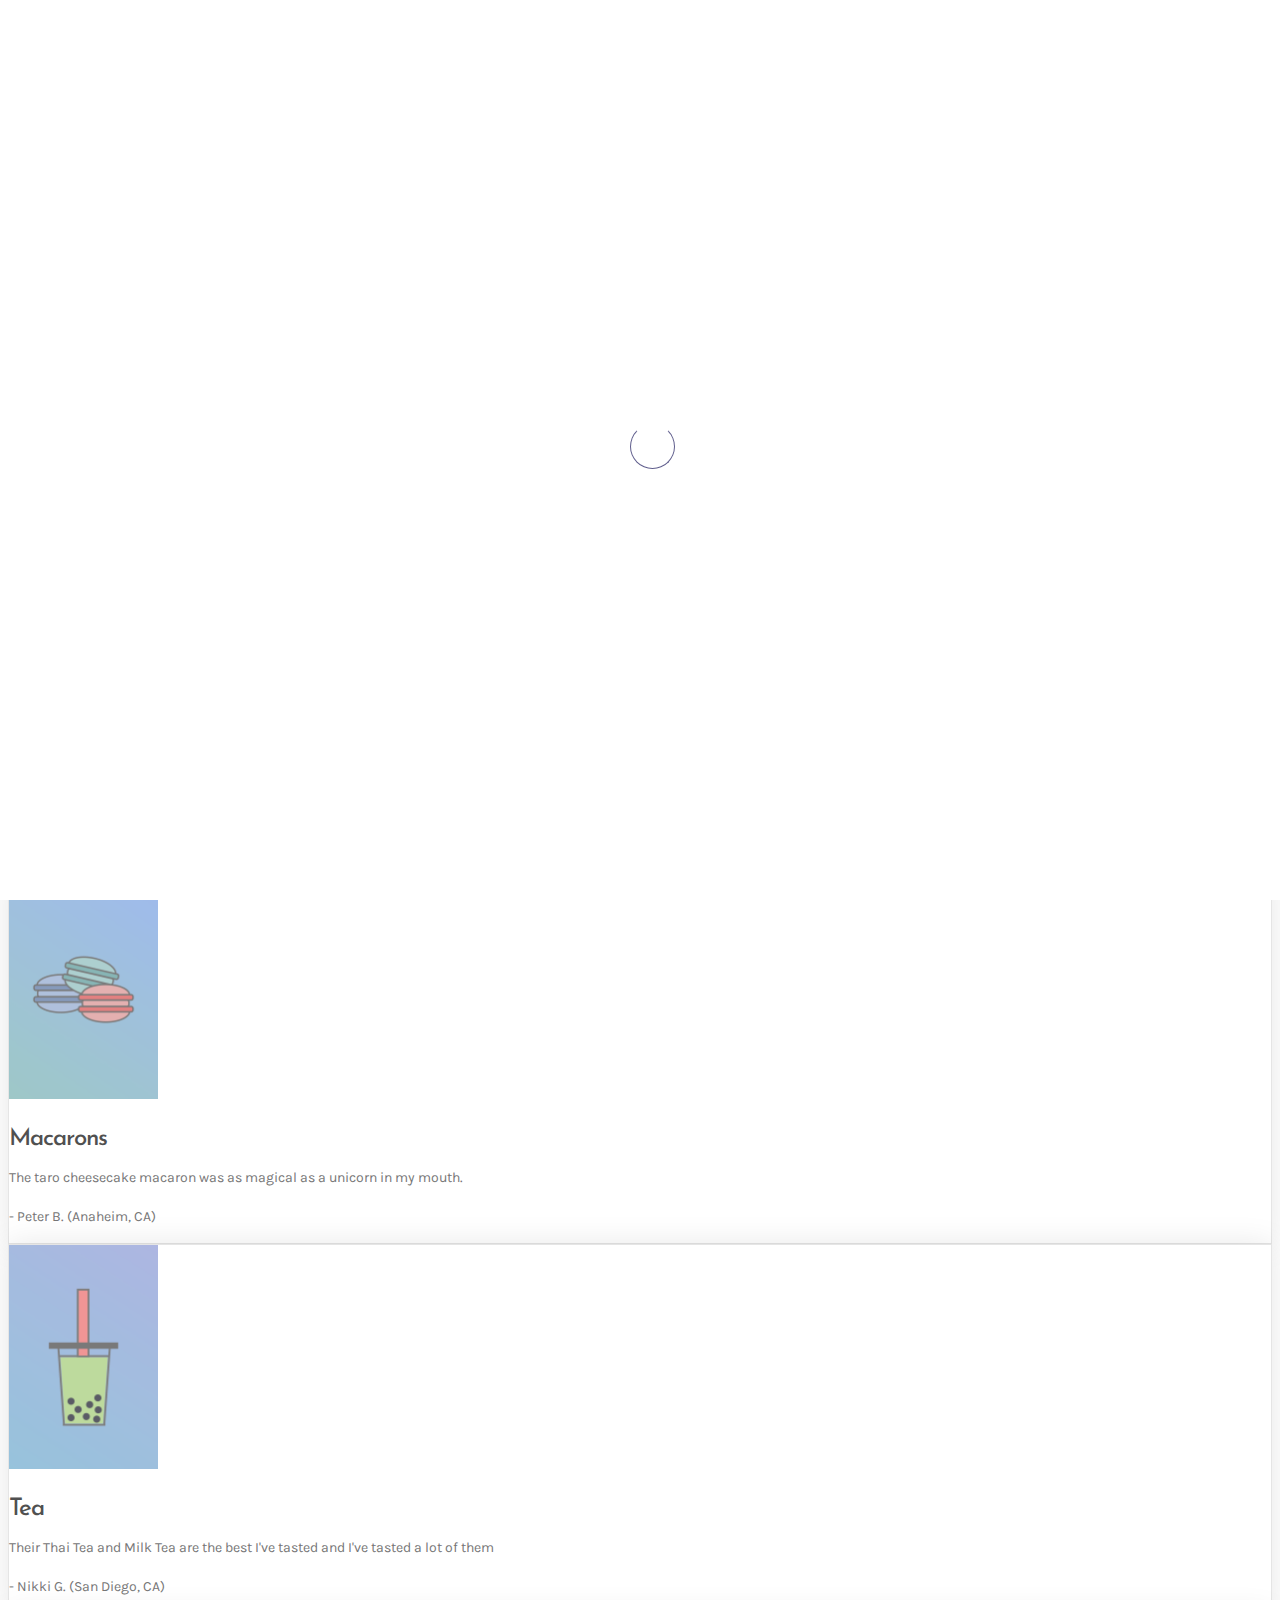
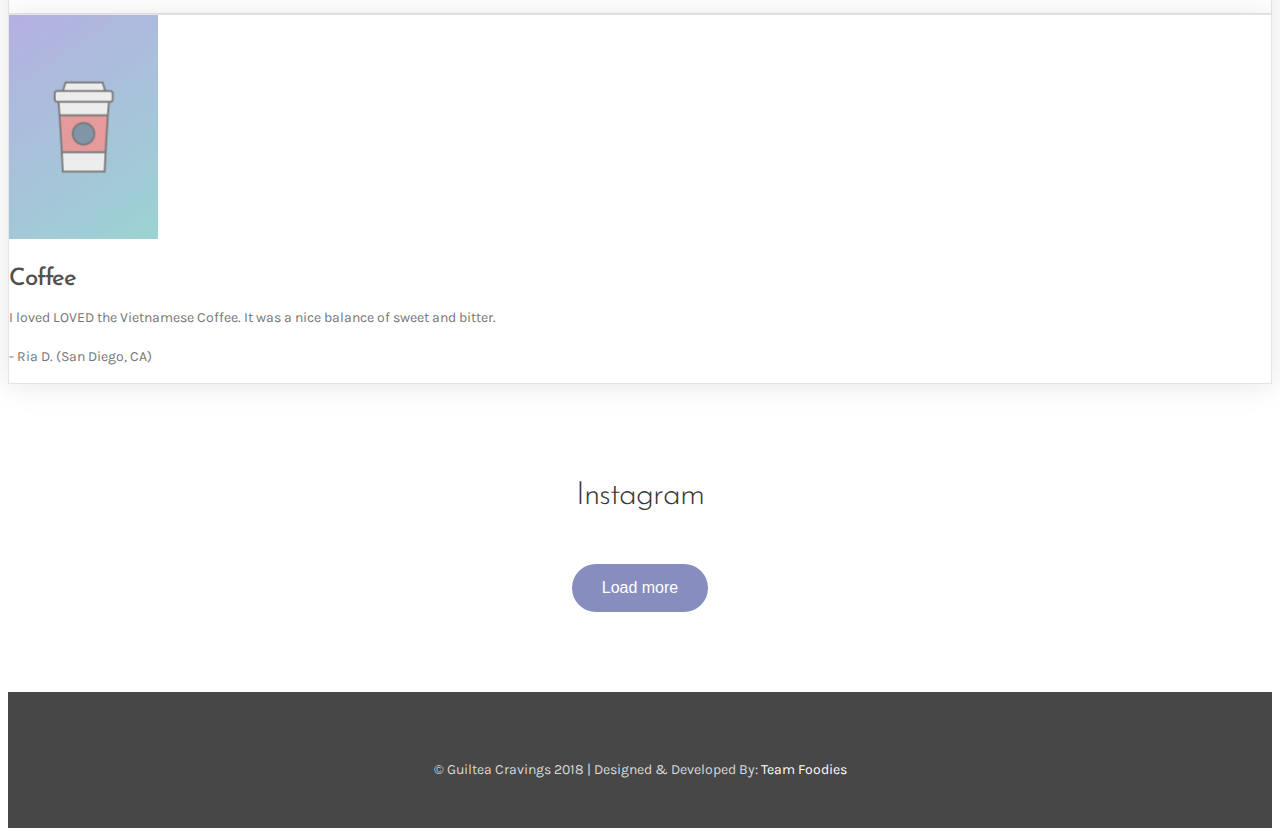
==== commit 415bb4e7: "replaced text next to graphics with reviews" ====
--- a/index.html
+++ b/index.html
@@ -70,6 +70,10 @@
             <span class="glyphicon glyphicon-chevron-right" aria-hidden="true"></span>
             <span class="sr-only">Next</span>
           </a>
+          
+          <div class="section-header3">
+                  <img class="img-responsive center-block" src="images/banners/homebanner.png" alt="About banner">
+          </div>
     </div>
     
     <div id="myCarousel" class="carousel slide container-fluid" data-ride="carousel">
@@ -82,17 +86,18 @@
 
       <div class="carousel-inner" role="listbox">
         <div class="item active section-banner">
-          <img class="first-slide" src="images/banners/home3-lg.jpg" alt="First slide">
+          <img class="first-slide home-deskimg" src="images/banners/bannertest2.png" alt="First slide">
+          <img class="first-slide home-mobile" src="images/banners/banner1-sm.png" alt="First slide">
         </div>
 
         <div class="item section-banner">
-          <img class="second-slide home-deskimg" src="images/banners/home2-lg.jpg" alt="Second slide">
-          <img class="second-slide home-mobile" src="images/banners/home2-sm.jpg" alt="Second slide">
+          <img class="second-slide home-deskimg" src="images/banners/bannertest1.png" alt="Second slide">
+          <img class="second-slide home-mobile" src="images/banners/banner2-sm.png" alt="Second slide">
         </div>
 
         <div class="item section-banner">
-          <img class="third-slide home-deskimg" src="images/banners/home1-lg.jpg" alt="Third slide">
-          <img class="third-slide home-mobile" src="images/banners/home1-sm.jpg" alt="Second slide">
+          <img class="third-slide home-deskimg" src="images/banners/bannertest4.png" alt="Third slide">
+          <img class="third-slide home-mobile" src="images/banners/banner3-sm.png" alt="Second slide">
         </div>
       </div>
 
@@ -118,26 +123,26 @@
 
                     <div class="col-md-4 col-sm-7 col-lg-4 col-xs-8 aboutcol-centered">
                          <div class="row about-box">
+                                <div class="col-md-4 col-sm-5 col-xs-5 about-img padding-0">
+                                       <img src="images/macarons2.png" class="img-responsive" alt="">
+                                </div>
+                                <div class="col-md-8 col-sm-6 col-xs-7 about-textspecial">
+                                   <h3>Macarons</h3>
+                                   <p>The taro cheesecake macaron was as magical as a unicorn in my mouth.</p><p>- Peter B. (Anaheim, CA)</p>
+                                </div>
+                        </div>
+                    </div>
+
+                    <div class="col-md-4 col-sm-7 col-lg-4 col-xs-8 aboutcol-centered">
+                         <div class="row about-box">
                              <div class="col-md-4 col-sm-5 col-xs-5 about-img padding-0">
                                     <img src="images/boba2.png" class="img-responsive" alt="">
                              </div>
-                             <div class="col-md-7 col-sm-6 col-xs-7 about-textspecial">
-                                <h3>Boba</h3>
-                                <p>We have a wide variety of milk teas and fruit teas here at Guiltea Cravings! </p>
+                             <div class="col-md-8 col-sm-6 col-xs-7 about-textspecial">
+                                <h3>Tea</h3>
+                                <p>Their Thai Tea and Milk Tea are the best I've tasted and I've tasted a lot of them</p><p>- Nikki G. (San Diego, CA)</p>
                              </div>
                          </div>
-                    </div>
-
-                    <div class="col-md-4 col-sm-7 col-lg-4 col-xs-8 aboutcol-centered">
-                         <div class="row about-box">
-                                <div class="col-md-4 col-sm-5 col-xs-5 about-img padding-0">
-                                       <img src="images/macarons2.png" class="img-responsive" alt="">
-                                </div>
-                                <div class="col-md-7 col-sm-6 col-xs-7 about-textspecial">
-                                   <h3>Macarons</h3>
-                                   <p>We bake and decorate our own delicious macarons in-house!</p>
-                                </div>
-                        </div>
                     </div>
  
                     <div class="col-md-4 col-sm-7 col-lg-4 col-xs-8 aboutcol-centered">
@@ -145,26 +150,26 @@
                                 <div class="col-md-4 col-sm-5 col-xs-5 about-img padding-0">
                                        <img src="images/coffee2.png" class="img-responsive" alt="">
                                 </div>
-                                <div class="col-md-7 col-sm-6 col-xs-7 about-textspecial">
+                                <div class="col-md-8 col-sm-6 col-xs-7 about-textspecial">
                                    <h3>Coffee</h3>
-                                   <p>Not a huge fan of tea? We offer coffee for all you caffeine lovers! </p>
-                                </div>
-                         </div>
-                    </div>
-
-                </div>
-
-               </div>
-          </div>
-     </section>
-
-     <hr>
+                                   <p>I loved LOVED the Vietnamese Coffee. It was a nice balance of sweet and bitter.</p><p>- Ria D. (San Diego, CA)</p>
+                                </div>
+                         </div>
+                    </div>
+
+                </div>
+
+               </div>
+          </div>
+     </section>
+
+     <!-- <hr> -->
 
      <!-- WELCOME NAV -->
-     <section id="blog" data-stellar-background-ratio="0.5">
-          <div class="container">
+     <!-- <section id="blog" data-stellar-background-ratio="0.5">
+          <div class="container"> -->
                 <!-- Our Story and Catering Button -->
-                <div class="row">
+                <!-- <div class="row">
                   <div class="col-md-12 col-sm-12">
                          <div class="section-title">
                               <h2>Check us out!</h2>
@@ -188,9 +193,9 @@
                         </div>
 
                     </div>
-                </div>
+                </div> -->
                 <!-- Rewards and Products Button -->
-                <div class="row">
+                <!-- <div class="row">
                   <div class="col-md-4 col-sm-6 col-lg-4 col-xs-12 col-lg-offset-2 col-md-offset-2">
                           <div class="welcome-nav-button">
                             <a href="menu.html">
@@ -208,10 +213,11 @@
                     </div>  
                  </div>
 
-              </div> <!-- end container -->
-     </section>
-
-     <hr>
+              </div>  -->
+              <!-- end container -->
+     </section>
+
+     <!-- <hr> -->
 
      <!-- INSTAGRAM -->
      <section id="work" data-stellar-background-ratio="0.5">
@@ -251,7 +257,7 @@
                                             <li><a href="https://www.instagram.com/guilteacravingsusa/" class="fa fa-instagram"></a></li>
                                             <li><a href="https://www.yelp.com/biz/guiltea-cravings-san-diego" class="fa fa-yelp"></a></li>
                                         </ul>
-                                        <p>&copy; Guiltea Cravings 2018 | Designed &amp; Developed By: <a href="teamfoodies.html" id="teamfoodies">Team Foodies</a></p>
+                                        <p>&copy; Guiltea Cravings 2018 | Designed &amp; Developed By: <a href="team.html" id="teamfoodies">Team Foodies</a></p>
                                    </div>
                          </div>
                     </div>
--- a/css/style.css
+++ b/css/style.css
@@ -94,7 +94,7 @@
   }
 
   a:hover, a:active, a:focus {
-    color: #ec7171;
+    color: #888DC0;
     outline: none;
   }
 
@@ -130,7 +130,7 @@
   }
 
   .section-btn {
-    background: #ec7171;
+    background: #888DC0;
     border: 0;
     border-radius: 800px;
     color: #ffffff;
@@ -144,17 +144,17 @@
 
   .section2-btn {
     background: white; 
-    color: #ec7171; 
-    border: 1px solid #ec7171;
+    color: #888DC0; 
+    border: 1px solid #888DC0;
   }
 
   .section-btn:focus {
-    background: #ec7171;
+    background: #888DC0;
     outline: 0;
     color: white;
   }
   .section-btn:hover {
-    background: #ec7171;  /* fallback for old browsers */
+    background: #888DC0;  /* fallback for old browsers */
     background: -webkit-linear-gradient(to right, rgb(119, 112, 179), rgb(161, 214, 214));  /* Chrome 10-25, Safari 5.1-6 */
     background: linear-gradient(to right, rgb(119, 112, 179), rgb(161, 214, 214)); /* W3C, IE 10+/ Edge, Firefox 16+, Chrome 26+, Opera 12+, Safari 7+ */
     border-color: transparent;
@@ -162,7 +162,7 @@
   }
 
   .overlay {
-    background: #ec7171;  /* fallback for old browsers */
+    background: #888DC0;  /* fallback for old browsers */
     background: -webkit-linear-gradient(to right, rgba(119, 112, 179, 0.7), rgba(161, 214, 214, 0.7));  /* Chrome 10-25, Safari 5.1-6 */
     background: linear-gradient(to right, rgba(119, 112, 179, 0.7), rgba(161, 214, 214, 0.7)); /* W3C, IE 10+/ Edge, Firefox 16+, Chrome 26+, Opera 12+, Safari 7+ */
     /* opacity: 0.7; */
@@ -176,7 +176,7 @@
   }
 
   .overlay-subpage {
-    background: #ec7171;  /* fallback for old browsers */
+    background: #888DC0;  /* fallback for old browsers */
     background: -webkit-linear-gradient(to right, rgba(119, 112, 179, 0.7), rgba(161, 214, 214, 0.7));  /* Chrome 10-25, Safari 5.1-6 */
     background: linear-gradient(to right, rgba(119, 112, 179, 0.7), rgba(161, 214, 214, 0.7)); /* W3C, IE 10+/ Edge, Firefox 16+, Chrome 26+, Opera 12+, Safari 7+ */
     /* opacity: 0.7; */
@@ -286,7 +286,7 @@
   }
 
   .custom-navbar .navbar-brand:hover {
-    color: #ce3232;
+    color: #888DC0;
   }
 
   .top-nav-collapse {
@@ -301,7 +301,7 @@
   .custom-navbar .navbar-nav.navbar-right li a {
     padding-right: 12px;
     padding-left: 12px;
-  }
+}
 
   .custom-navbar .section-btn {
     padding: 15px;
@@ -323,17 +323,18 @@
   }
 
   .custom-navbar .nav li a {
-    font-size: 14px;
+    font-size: 16px;
     font-weight: 500;
     color: white;
     letter-spacing: -0.5px;
     padding-right: 22px;
     padding-left: 22px;
+    font-family: "Josefin Sans";
   }
 
   .custom-navbar .nav li a:hover {
     background: transparent;
-    color: #ce3232;
+    color: #888DC0;
   }
 
   .custom-navbar .navbar-nav > li > a:hover,
@@ -343,7 +344,7 @@
 
   .custom-navbar .nav li.active > a {
     background-color: transparent;
-    color: #ce3232;
+    color: #888DC0;
   }
 
   .custom-navbar .navbar-toggle {
@@ -371,7 +372,7 @@
   }
 
   #teamfoodies:hover{
-    color: #ce3232;
+    color: #888DC0;
   }
 
   @media(min-width:768px) {
@@ -576,7 +577,7 @@
     text-align: left;
   }
   .about-box .about-img img {
-    height: 12em;
+    height: 14em;
   }
   /* .about-textspecial{
     margin-top: 2.5em;
@@ -614,9 +615,18 @@
   .section-header2 {
     margin-top: 6.5em;
   }
+
   .section-header2 img {
     height:12em;
-    width: 30em;
+    width: 37em;
+  }
+
+  .section-header3 {
+    margin-top: 10.4em;
+  }
+  .section-header3 img {
+    height:10em;
+    width: auto;
   }
 
 
@@ -633,6 +643,7 @@
     position: relative;
     cursor: pointer;
     border-radius: 3px;
+    margin-bottom: 1.25em;
   }
 
   .work-thumb .work-info {
@@ -655,7 +666,10 @@
     right: 0px;
     bottom: 0px;
     content: "";
-    background: #ce3232;
+    /* background: #ce3232; */
+    background: #888DC0;  /* fallback for old browsers */
+    background: -webkit-linear-gradient(to right, rgb(119, 112, 179), rgb(161, 214, 214));  /* Chrome 10-25, Safari 5.1-6 */
+    background: linear-gradient(to right, rgb(119, 112, 179), rgb(161, 214, 214));
     opacity: 0;
     transition: 0.5s;
   }
@@ -673,6 +687,7 @@
     color: #ffffff;
     z-index: 2;
     position: relative;
+    margin-top: 0;
   }
 
   .work-thumb .work-info small {
@@ -680,7 +695,9 @@
     font-size: 12px;
     font-weight: 500;
     letter-spacing: 1px;
-    margin-top: 40px;
+    padding-left:14px;
+    padding-right:14px;
+    /* margin-top: 40px; */
   }
 
   .work-thumb:hover .work-info h3,
@@ -707,11 +724,11 @@
   }
   #btn-instafeed-load.section-btn:focus {
     outline: 0;
-    background: #ec7171;
+    background: #888DC0;
   }
 
   #btn-instafeed-load.section-btn:hover {
-    background: #ec7171;  /* fallback for old browsers */
+    background: #888DC0;  /* fallback for old browsers */
     background: -webkit-linear-gradient(to right, rgb(119, 112, 179), rgb(161, 214, 214));  /* Chrome 10-25, Safari 5.1-6 */
     background: linear-gradient(to right, rgb(119, 112, 179), rgb(161, 214, 214)); /* W3C, IE 10+/ Edge, Firefox 16+, Chrome 26+, Opera 12+, Safari 7+ */
     border-color: transparent;
@@ -773,7 +790,7 @@
   }
 
   .blog-thumb small {
-    color: #ce3232;
+    color: #888DC0;
     font-weight: 500;
     display: block;
   }
@@ -802,13 +819,13 @@
   }
 
   .blog-info .section-btn {
-    background: #ec7171;
+    background: #888DC0;
     color: #ffffff;
     margin-top: 20px;
   }
 
   .blog-info .section-btn:hover, .blog-info .section-btn:focus {
-    background: #ec7171;  /* fallback for old browsers */
+    background: #888DC0;  /* fallback for old browsers */
     background: -webkit-linear-gradient(to right, rgb(119, 112, 179), rgb(161, 214, 214));  /* Chrome 10-25, Safari 5.1-6 */
     background: linear-gradient(to right, rgb(119, 112, 179), rgb(161, 214, 214)); /* W3C, IE 10+/ Edge, Firefox 16+, Chrome 26+, Opera 12+, Safari 7+ */
     border-color: transparent;
@@ -880,14 +897,12 @@
     width: 110px;
   }
 
-
-
   /*---------------------------------------
       CONTACTS             
   -----------------------------------------*/
 
   #contact {
-    background: #00F260;  /* fallback for old browsers */
+    background: #888DC0;  /* fallback for old browsers */
     background: -webkit-linear-gradient(to right, #0575E6, #00F260);  /* Chrome 10-25, Safari 5.1-6 */
     background: linear-gradient(to right, #0575E6, #00F260); /* W3C, IE 10+/ Edge, Firefox 16+, Chrome 26+, Opera 12+, Safari 7+ */
   }
@@ -915,7 +930,6 @@
     width: 800px;
     height: 500px;
   }
-
 
 
   /*---------------------------------------
@@ -1006,7 +1020,7 @@
   }
 
   .social-icon li a:hover {
-    color: #ce3232;
+    color: #888DC0;
   }
 
 
@@ -1082,11 +1096,11 @@
       bottom: 10em;
     }
 
-    #work .work-thumb,
+    /* #work .work-thumb,
     .footer-thumb {
       margin-top: 20px;
       margin-bottom: 30px;
-    }
+    } */
     .aboutcol-centered {
       display: inline-block;
       float: none;
@@ -1121,13 +1135,17 @@
       -webkit-box-shadow: 0 1px 30px rgba(0, 0, 0, 0.1);
       -moz-box-shadow: 0 1px 30px rgba(0, 0, 0, 0.1);
       box-shadow: 0 1px 30px rgba(0, 0, 0, 0.1);
-      padding: 1.5em 0 0.4em 0;
+      padding: 1em 0 1em 0;
+
+    
     }
 
     .custom-navbar .nav li a {
       line-height: normal;
-      font-size: 23px;
+      font-size: 22px;
       padding: 10px;
+      border-bottom: solid 1px #bfbfbf;
+
     }
 
 
@@ -1230,15 +1248,29 @@
     }
     .section-header2 img {
       height:8em;
-      width: 20em;
+      width: 24em;
+    }
+    .section-header3 {
+      margin-top: 9em;
+    }
+    .section-header3 img {
+      height:7em;
+      width: auto;
     }
 
   }
 
   @media screen and (max-width: 639px) {
     .section-header2 img {
-      height:7em;
-      width: 16em;
+      height:6em;
+      width: 19em;
+    }
+    .section-header3 {
+      margin-top: 9.7em;
+    }
+    .section-header3 img {
+      height:5em;
+      width: auto;
     }
     .about-textspecial {
       font-size: 20px;
@@ -1253,7 +1285,7 @@
       padding-left: 0.05em;
     }
     .about-box .about-img img {
-      height: 12.2em;
+      height: 15.5em;
       /* width: 100%; */
     }
     .home-deskimg{
@@ -1275,10 +1307,10 @@
     }
     /* insta button */
     #btn-instafeed-load.section-btn:hover {
-      background: #ec7171;
+      background: #888DC0;
     }
     .section-btn:hover {
-      background: #ec7171;
+      background: #888DC0;
     }
 
     h1 {
